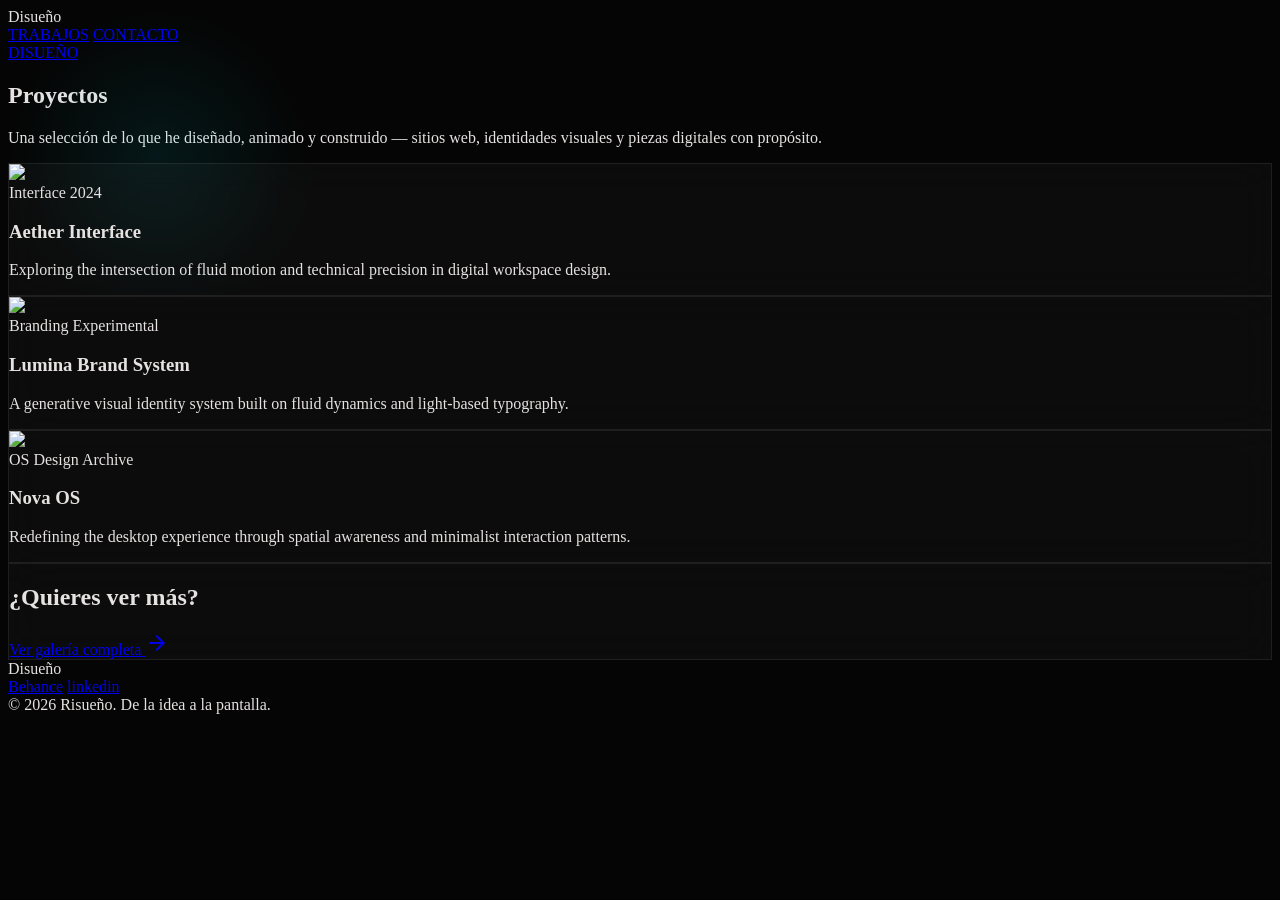
==== work.html @ fc24b244 "Update work.html" ====
<!DOCTYPE html>

<html class="dark" lang="es"><head>
<meta charset="utf-8"/>
<meta content="width=device-width, initial-scale=1.0" name="viewport"/>
<title>Proyectos | Disueño Portfolio</title>
<!-- Preconnect for performance -->
<link href="https://fonts.googleapis.com" rel="preconnect"/>
<link crossorigin="" href="https://fonts.gstatic.com" rel="preconnect"/>
<link href="https://fonts.googleapis.com/css2?family=Hanken+Grotesk:ital,wght@0,100..900;1,100..900&family=Geist:wght@100..900&family=Material+Symbols+Outlined:wght,FILL@100..700,0..1&display=swap" rel="stylesheet"/>
<link href="https://fonts.googleapis.com/css2?family=Material+Symbols+Outlined:wght,FILL@100..700,0..1&display=swap" rel="stylesheet"/>
<link href="https://fonts.googleapis.com/css2?family=Geist:wght@100..900&family=Hanken+Grotesk:wght@100..900&display=swap" rel="stylesheet"/>
<script src="https://cdn.tailwindcss.com?plugins=forms,container-queries"></script>
<script id="tailwind-config">
      tailwind.config = {
        darkMode: "class",
        theme: {
          extend: {
            "colors": {
                    "tertiary": "#fff6e4",
                    "outline": "#849495",
                    "surface-dim": "#131313",
                    "on-primary-fixed": "#002022",
                    "tertiary-container": "#fed83a",
                    "error-container": "#93000a",
                    "inverse-on-surface": "#313030",
                    "error": "#ffb4ab",
                    "on-background": "#e5e2e1",
                    "outline-variant": "#3a494b",
                    "on-surface": "#e5e2e1",
                    "surface-container-high": "#2a2a2a",
                    "inverse-primary": "#00696f",
                    "on-tertiary-container": "#725e00",
                    "tertiary-fixed-dim": "#e8c423",
                    "on-tertiary": "#3b2f00",
                    "on-secondary-fixed-variant": "#6900b3",
                    "on-primary": "#00363a",
                    "tertiary-fixed": "#ffe173",
                    "on-error-container": "#ffdad6",
                    "primary-container": "#00f2ff",
                    "surface-bright": "#3a3939",
                    "primary": "#e1fdff",
                    "secondary-fixed": "#f0dbff",
                    "surface-container-highest": "#353534",
                    "secondary-container": "#6f00be",
                    "surface-container": "#201f1f",
                    "on-secondary-fixed": "#2c0051",
                    "on-error": "#690005",
                    "inverse-surface": "#e5e2e1",
                    "on-tertiary-fixed-variant": "#554500",
                    "surface-variant": "#353534",
                    "on-secondary": "#490080",
                    "on-tertiary-fixed": "#221b00",
                    "primary-fixed-dim": "#00dbe7",
                    "on-surface-variant": "#b9cacb",
                    "surface-container-low": "#1c1b1b",
                    "background": "#131313",
                    "surface": "#131313",
                    "on-secondary-container": "#d6a9ff",
                    "primary-fixed": "#74f5ff",
                    "on-primary-fixed-variant": "#004f54",
                    "on-primary-container": "#006a71",
                    "secondary": "#ddb7ff",
                    "surface-container-lowest": "#0e0e0e",
                    "secondary-fixed-dim": "#ddb7ff",
                    "surface-tint": "#00dbe7"
            },
            "borderRadius": {
                    "DEFAULT": "0.25rem",
                    "lg": "0.5rem",
                    "xl": "0.75rem",
                    "full": "9999px"
            },
            "spacing": {
                    "margin-mobile": "24px",
                    "container-max": "1440px",
                    "gutter": "32px",
                    "unit": "8px",
                    "margin-desktop": "80px"
            },
            "fontFamily": {
                    "headline-lg-mobile": ["Hanken Grotesk"],
                    "body-md": ["Geist"],
                    "body-lg": ["Geist"],
                    "display-lg": ["Hanken Grotesk"],
                    "headline-lg": ["Hanken Grotesk"],
                    "label-sm": ["Geist"],
                    "headline-md": ["Hanken Grotesk"]
            },
            "fontSize": {
                    "headline-lg-mobile": ["32px", {"lineHeight": "1.2", "fontWeight": "600"}],
                    "body-md": ["16px", {"lineHeight": "1.6", "fontWeight": "400"}],
                    "body-lg": ["18px", {"lineHeight": "1.6", "fontWeight": "400"}],
                    "display-lg": ["80px", {"lineHeight": "1.1", "letterSpacing": "-0.04em", "fontWeight": "700"}],
                    "headline-lg": ["48px", {"lineHeight": "1.2", "letterSpacing": "-0.02em", "fontWeight": "600"}],
                    "label-sm": ["12px", {"lineHeight": "1", "letterSpacing": "0.1em", "fontWeight": "600"}],
                    "headline-md": ["32px", {"lineHeight": "1.3", "fontWeight": "500"}]
            }
          },
        },
      }
    </script>
<style>
        body {
            background-color: #050505;
            color: #e5e2e1;
            overflow-x: hidden;
        }
        .material-symbols-outlined {
            font-variation-settings: 'FILL' 0, 'wght' 400, 'GRAD' 0, 'opsz' 24;
        }
        .glass-card {
            background: rgba(255, 255, 255, 0.03);
            backdrop-filter: blur(20px);
            border: 1px solid rgba(255, 255, 255, 0.08);
            transition: all 0.4s cubic-bezier(0.23, 1, 0.32, 1);
        }
        .glass-card:hover {
            border-color: rgba(0, 242, 255, 0.4);
            transform: translateY(-8px);
            background: rgba(255, 255, 255, 0.05);
            box-shadow: 0 0 30px rgba(0, 242, 255, 0.1);
        }
        .perspective-container {
            perspective: 1000px;
        }
        .magnetic-glow {
            position: absolute;
            width: 300px;
            height: 300px;
            background: radial-gradient(circle, rgba(0, 242, 255, 0.08) 0%, transparent 70%);
            pointer-events: none;
            z-index: 0;
        }
    </style>
</head>
<body class="font-body-md text-body-md antialiased">
<!-- Magnetic Glow Background -->
<div class="magnetic-glow" id="glow-follow"></div>
<!-- Navigation Shell -->
<header class="fixed top-0 w-full z-50 bg-background/80 backdrop-blur-xl border-b border-outline-variant/10">
<nav class="flex justify-between items-center px-margin-desktop py-6 max-w-container-max mx-auto">
<div class="font-headline-md text-headline-md font-bold tracking-tighter text-on-surface">Disueño</div>
<div class="hidden md:flex gap-8 items-center">
<a class="font-body-md text-body-md text-primary border-b border-primary pb-1 hover:text-primary transition-colors duration-300" href="#">TRABAJOS</a>
<a class="font-body-md text-body-md text-on-surface-variant hover:text-primary transition-colors duration-300" href="https://wa.me/5549016588?text=Hola%20Iván%2C%20tengo%20un%20proyecto%20en%20mente">CONTACTO</a>
<!-- <a class="font-body-md text-body-md text-on-surface-variant hover:text-primary transition-colors duration-300" href="#">Labs</a> -->
<!-- <a class="font-body-md text-body-md text-on-surface-variant hover:text-primary transition-colors duration-300" href="#">Philosophy</a> -->
</div>
<a href="https://disueno.vercel.app/" class="bg-primary-container text-on-primary-container px-6 py-2 rounded-full font-label-sm text-label-sm uppercase tracking-widest hover:shadow-[0_0_20px_rgba(0,242,255,0.4)] transition-all duration-300">DISUEÑO</a>
</nav>
</header>
<main class="pt-40 pb-32">
<!-- Hero Section -->
<!-- ANTERIOR// <section class="max-w-container-max mx-auto px-margin-desktop mb-24 md:mb-32">-->
<section class="max-w-container-max mx-auto px-margin-mobile md:px-margin-desktop mb-24 md:mb-32">
<div class="max-w-3xl">
<h1 class="font-display-lg text-[40px] md:text-display-lg leading-tight mb-8" fetchpriority="high">
                    Proyectos
                </h1>
<p class="font-body-lg text-body-lg text-on-surface-variant max-w-xl opacity-80">
                    Una selección de lo que he diseñado, animado y construido — sitios web, identidades visuales y piezas digitales con propósito.
                </p>
</div>
</section>
<!-- Projects Grid -->
<!-- ANTERIOR// <section class="max-w-container-max mx-auto px-margin-desktop">-->
<section class="max-w-container-max mx-auto px-margin-mobile md:px-margin-desktop">
<div class="grid grid-cols-1 md:grid-cols-3 gap-gutter">
<!-- Project 1: Aether Interface -->
<div class="group perspective-container">
<div class="glass-card rounded-xl overflow-hidden flex flex-col h-full">
<div class="aspect-[4/5] overflow-hidden relative">
<img class="w-full h-full object-cover transition-transform duration-700 group-hover:scale-110" data-alt="A cinematic, high-detail UI concept for Aether Interface featuring translucent glass panels and microscopic data visualizations in neon cyan and deep space black. The scene is illuminated by soft, volumetric lighting with a cool atmospheric haze. The aesthetic is ultra-premium, technical, and minimalist, echoing a futuristic digital control center." decoding="async" loading="lazy" src="https://lh3.googleusercontent.com/aida-public/[base64]"/>
<div class="absolute inset-0 bg-gradient-to-t from-background/80 to-transparent opacity-60"></div>
</div>
<div class="p-8">
<div class="flex items-center gap-2 mb-4">
<span class="px-2 py-1 border border-primary-fixed-dim text-primary-fixed-dim font-label-sm text-label-sm rounded uppercase">Interface</span>
<span class="px-2 py-1 border border-outline-variant/30 text-on-surface-variant font-label-sm text-label-sm rounded uppercase">2024</span>
</div>
<h3 class="font-headline-md text-headline-md text-on-surface mb-3">Aether Interface</h3>
<p class="font-body-md text-body-md text-on-surface-variant/70">Exploring the intersection of fluid motion and technical precision in digital workspace design.</p>
</div>
</div>
</div>
<!-- Project 2: Lumina Brand System -->
<div class="group perspective-container">
<div class="glass-card rounded-xl overflow-hidden flex flex-col h-full md:mt-12">
<div class="aspect-[4/5] overflow-hidden relative">
<img class="w-full h-full object-cover transition-transform duration-700 group-hover:scale-110" data-alt="An abstract motion design background for Lumina Brand System showing flowing silk-like digital textures in iridescent silver and deep purple. The lighting is low-key with intense specular highlights creating a sense of three-dimensional depth and premium materiality. The visual style is cinematic, sophisticated, and artistic." decoding="async" loading="lazy" src="https://lh3.googleusercontent.com/aida-public/[base64]"/>
<div class="absolute inset-0 bg-gradient-to-t from-background/80 to-transparent opacity-60"></div>
</div>
<div class="p-8">
<div class="flex items-center gap-2 mb-4">
<span class="px-2 py-1 border border-primary-fixed-dim text-primary-fixed-dim font-label-sm text-label-sm rounded uppercase">Branding</span>
<span class="px-2 py-1 border border-outline-variant/30 text-on-surface-variant font-label-sm text-label-sm rounded uppercase">Experimental</span>
</div>
<h3 class="font-headline-md text-headline-md text-on-surface mb-3">Lumina Brand System</h3>
<p class="font-body-md text-body-md text-on-surface-variant/70">A generative visual identity system built on fluid dynamics and light-based typography.</p>
</div>
</div>
</div>
<!-- Project 3: Nova OS -->
<div class="group perspective-container">
<div class="glass-card rounded-xl overflow-hidden flex flex-col h-full">
<div class="aspect-[4/5] overflow-hidden relative">
<img class="w-full h-full object-cover transition-transform duration-700 group-hover:scale-110" data-alt="A minimalist operating system dashboard concept for Nova OS with floating widgets and micro-interactions. The color palette consists of deep slate, charcoal, and vibrant electric cyan accents. The composition is clean with generous negative space and sharp typography, set in a dark studio environment with subtle lens flare effects." decoding="async" loading="lazy" src="https://lh3.googleusercontent.com/aida-public/[base64]"/>
<div class="absolute inset-0 bg-gradient-to-t from-background/80 to-transparent opacity-60"></div>
</div>
<div class="p-8">
<div class="flex items-center gap-2 mb-4">
<span class="px-2 py-1 border border-primary-fixed-dim text-primary-fixed-dim font-label-sm text-label-sm rounded uppercase">OS Design</span>
<span class="px-2 py-1 border border-outline-variant/30 text-on-surface-variant font-label-sm text-label-sm rounded uppercase">Archive</span>
</div>
<h3 class="font-headline-md text-headline-md text-on-surface mb-3">Nova OS</h3>
<p class="font-body-md text-body-md text-on-surface-variant/70">Redefining the desktop experience through spatial awareness and minimalist interaction patterns.</p>
</div>
</div>
</div>
</div>
</section>
<!-- Call to Action -->
<section class="mt-32 max-w-container-max mx-auto px-margin-desktop text-center">
<div class="py-24 glass-card rounded-3xl relative overflow-hidden">
<!-- Background Decoration -->
<div class="absolute top-0 right-0 w-64 h-64 bg-primary/5 blur-[100px] rounded-full"></div>
<div class="absolute bottom-0 left-0 w-64 h-64 bg-secondary/5 blur-[100px] rounded-full"></div>
<h2 class="font-headline-lg text-headline-lg-mobile md:text-headline-lg text-on-surface mb-8">¿Quieres ver más?</h2>
<div class="flex justify-center">
<a class="group relative px-10 py-5 bg-primary-container text-on-primary-container rounded-full font-label-sm text-label-sm uppercase tracking-[0.2em] overflow-hidden transition-all duration-500 hover:shadow-[0_0_40px_rgba(0,242,255,0.3)] flex items-center gap-3" href="https://www.behance.net/Fabo_Ivan" target="_blank">
<span class="relative z-10">Ver galería completa</span>
<span class="material-symbols-outlined relative z-10 text-xl group-hover:translate-x-1 transition-transform">arrow_forward</span>
</a>
</div>
</div>
</section>
</main>
<!-- Footer Shell -->
<footer class="w-full py-12 border-t border-outline-variant/10 bg-background">
<div class="flex flex-col md:flex-row justify-between items-center px-margin-desktop max-w-container-max mx-auto gap-gutter">
<div class="font-headline-md text-headline-md text-on-surface font-bold tracking-tighter">Disueño</div>
<div class="flex gap-8 items-center font-label-sm text-label-sm text-on-surface-variant">
<a class="hover:text-primary transition-opacity opacity-80 hover:opacity-100" href="https://www.behance.net/Fabo_Ivan">Behance</a>
<a class="hover:text-primary transition-opacity opacity-80 hover:opacity-100" href="https://www.linkedin.com/in/fabian-ivan-risueno/">linkedin</a>
<!-- <a class="hover:text-primary transition-opacity opacity-80 hover:opacity-100" href="#">Dribbble</a> -->
</div>
<div class="font-label-sm text-label-sm text-on-surface-variant opacity-60">© 2026 Risueño. De la idea a la pantalla.</div>
</div>
</footer>
<script>
        // Micro-interaction: Mouse Follower Glow
        const glow = document.getElementById('glow-follow');
        window.addEventListener('mousemove', (e) => {
            const x = e.clientX - 150;
            const y = e.clientY - 150;
            glow.style.transform = `translate(${x}px, ${y}px)`;
        });

        // Simple Intersection Observer for Fade-in effects
        const observerOptions = {
            threshold: 0.1
        };

        const observer = new IntersectionObserver((entries) => {
            entries.forEach(entry => {
                if (entry.isIntersecting) {
                    entry.target.classList.add('opacity-100', 'translate-y-0');
                    entry.target.classList.remove('opacity-0', 'translate-y-10');
                }
            });
        }, observerOptions);

        document.querySelectorAll('.glass-card').forEach(el => {
            el.classList.add('opacity-0', 'translate-y-10', 'transition-all', 'duration-1000');
            observer.observe(el);
        });
    </script>
</body></html>
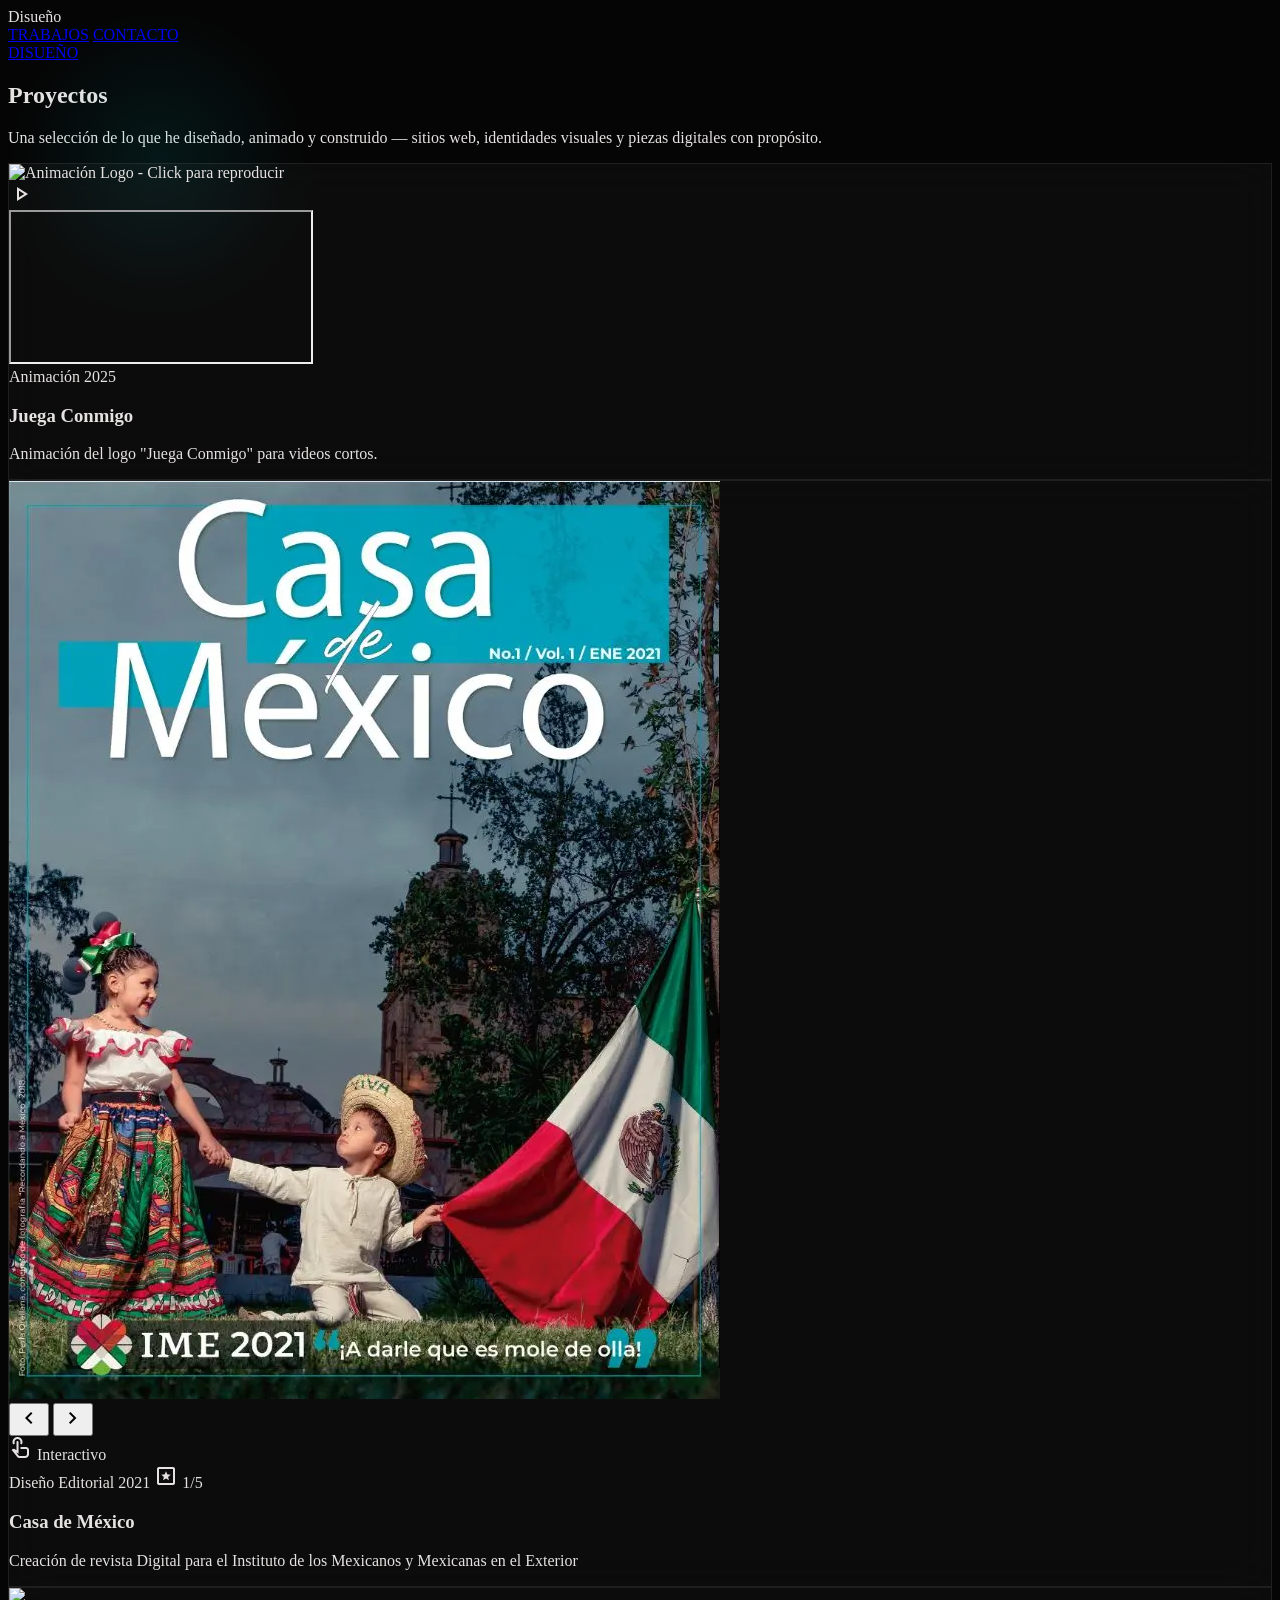
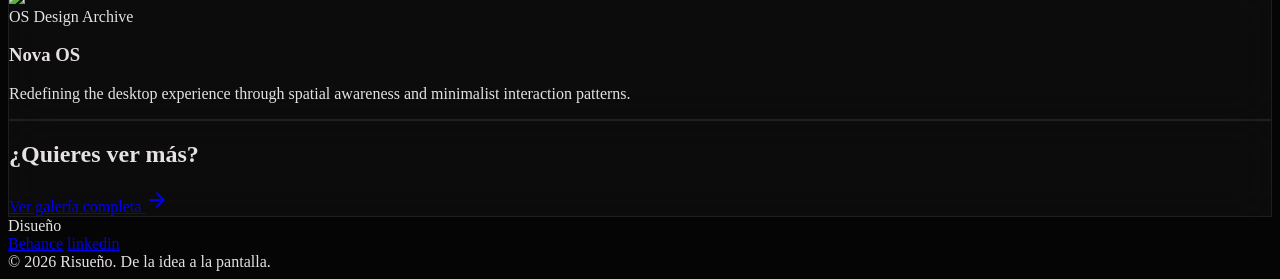
==== commit 5f63f015: "Update work.html" ====
--- a/work.html
+++ b/work.html
@@ -167,40 +167,109 @@
 <!-- ANTERIOR// <section class="max-w-container-max mx-auto px-margin-desktop">-->
 <section class="max-w-container-max mx-auto px-margin-mobile md:px-margin-desktop">
 <div class="grid grid-cols-1 md:grid-cols-3 gap-gutter">
-<!-- Project 1: Aether Interface -->
+
+
+<!-- Project 1: Animación de Logo - VERSIÓN CON VIDEO -->
 <div class="group perspective-container">
-<div class="glass-card rounded-xl overflow-hidden flex flex-col h-full">
-<div class="aspect-[4/5] overflow-hidden relative">
-<img class="w-full h-full object-cover transition-transform duration-700 group-hover:scale-110" data-alt="A cinematic, high-detail UI concept for Aether Interface featuring translucent glass panels and microscopic data visualizations in neon cyan and deep space black. The scene is illuminated by soft, volumetric lighting with a cool atmospheric haze. The aesthetic is ultra-premium, technical, and minimalist, echoing a futuristic digital control center." decoding="async" loading="lazy" src="https://lh3.googleusercontent.com/aida-public/[base64]"/>
-<div class="absolute inset-0 bg-gradient-to-t from-background/80 to-transparent opacity-60"></div>
-</div>
-<div class="p-8">
-<div class="flex items-center gap-2 mb-4">
-<span class="px-2 py-1 border border-primary-fixed-dim text-primary-fixed-dim font-label-sm text-label-sm rounded uppercase">Interface</span>
-<span class="px-2 py-1 border border-outline-variant/30 text-on-surface-variant font-label-sm text-label-sm rounded uppercase">2024</span>
-</div>
-<h3 class="font-headline-md text-headline-md text-on-surface mb-3">Aether Interface</h3>
-<p class="font-body-md text-body-md text-on-surface-variant/70">Exploring the intersection of fluid motion and technical precision in digital workspace design.</p>
-</div>
-</div>
-</div>
-<!-- Project 2: Lumina Brand System -->
+    <div class="glass-card rounded-xl overflow-hidden flex flex-col h-full">
+        <!-- Contenedor del video con click-to-play -->
+        <div class="aspect-[4/5] overflow-hidden relative cursor-pointer" 
+             onclick="playVideo(this)">
+            <!-- Thumbnail (imagen de preview) -->
+            <img class="w-full h-full object-cover transition-transform duration-700 group-hover:scale-110" 
+                 src="https://img.youtube.com/vi/lf7RMGRyz0o/maxresdefault.jpg" 
+                 alt="Animación Logo - Click para reproducir"
+                 id="thumbnail-aether">
+            
+            <!-- Botón de play overlay -->
+            <div class="absolute inset-0 flex items-center justify-center bg-black/40 hover:bg-black/20 transition-all duration-300">
+                <div class="w-20 h-20 rounded-full bg-primary-container/90 flex items-center justify-center backdrop-blur-sm hover:scale-110 transition-transform">
+                    <span class="material-symbols-outlined text-4xl text-on-primary-container">play_arrow</span>
+                </div>
+            </div>
+            
+            <!-- Video oculto (se muestra al hacer clic) -->
+            <iframe id="video-aether" 
+                    class="absolute inset-0 w-full h-full hidden"
+                    src="https://www.youtube.com/embed/lf7RMGRyz0o?autoplay=1&rel=0&controls=1&modestbranding=1"
+                    allow="autoplay; encrypted-media; fullscreen"
+                    allowfullscreen>
+            </iframe>
+            
+            <div class="absolute inset-0 bg-gradient-to-t from-background/80 to-transparent opacity-60 pointer-events-none"></div>
+        </div>
+        
+        <!-- El resto del contenido igual -->
+        <div class="p-8">
+            <div class="flex items-center gap-2 mb-4">
+                <span class="px-2 py-1 border border-primary-fixed-dim text-primary-fixed-dim font-label-sm text-label-sm rounded uppercase">Animación</span>
+                <span class="px-2 py-1 border border-outline-variant/30 text-on-surface-variant font-label-sm text-label-sm rounded uppercase">2025</span>
+            </div>
+            <h3 class="font-headline-md text-headline-md text-on-surface mb-3">Juega Conmigo</h3>
+            <p class="font-body-md text-body-md text-on-surface-variant/70">Animación del logo "Juega Conmigo" para videos cortos.</p>
+        </div>
+    </div>
+</div>
+
+
+
+<!-- Project 2: Revista Digital - Visor Interactivo -->
 <div class="group perspective-container">
-<div class="glass-card rounded-xl overflow-hidden flex flex-col h-full md:mt-12">
-<div class="aspect-[4/5] overflow-hidden relative">
-<img class="w-full h-full object-cover transition-transform duration-700 group-hover:scale-110" data-alt="An abstract motion design background for Lumina Brand System showing flowing silk-like digital textures in iridescent silver and deep purple. The lighting is low-key with intense specular highlights creating a sense of three-dimensional depth and premium materiality. The visual style is cinematic, sophisticated, and artistic." decoding="async" loading="lazy" src="https://lh3.googleusercontent.com/aida-public/[base64]"/>
-<div class="absolute inset-0 bg-gradient-to-t from-background/80 to-transparent opacity-60"></div>
-</div>
-<div class="p-8">
-<div class="flex items-center gap-2 mb-4">
-<span class="px-2 py-1 border border-primary-fixed-dim text-primary-fixed-dim font-label-sm text-label-sm rounded uppercase">Branding</span>
-<span class="px-2 py-1 border border-outline-variant/30 text-on-surface-variant font-label-sm text-label-sm rounded uppercase">Experimental</span>
-</div>
-<h3 class="font-headline-md text-headline-md text-on-surface mb-3">Lumina Brand System</h3>
-<p class="font-body-md text-body-md text-on-surface-variant/70">A generative visual identity system built on fluid dynamics and light-based typography.</p>
-</div>
-</div>
-</div>
+    <div class="glass-card rounded-xl overflow-hidden flex flex-col h-full md:mt-12">
+        <!-- Contenedor del visor -->
+        <div class="aspect-[4/5] overflow-hidden relative bg-black/20">
+            <!-- Imagen actual -->
+            <img class="w-full h-full object-cover transition-all duration-700" 
+                 id="revista-img"
+                 src="img/Casa_de_Mexico.webp" 
+                 alt="Casa de México - Revista Digital"/>
+            
+            <!-- Overlay de navegación (aparece al hover/tap) -->
+            <div class="absolute inset-0 flex items-center justify-between p-4 opacity-0 group-hover:opacity-100 transition-opacity duration-300">
+                <!-- Botón Anterior -->
+                <button onclick="cambiarPagina(-1)" 
+                        class="w-12 h-12 rounded-full bg-background/80 backdrop-blur-sm flex items-center justify-center hover:bg-primary-container/30 transition-all border border-outline-variant/30 hover:scale-110">
+                    <span class="material-symbols-outlined text-on-surface">chevron_left</span>
+                </button>
+                
+                <!-- Botón Siguiente -->
+                <button onclick="cambiarPagina(1)" 
+                        class="w-12 h-12 rounded-full bg-background/80 backdrop-blur-sm flex items-center justify-center hover:bg-primary-container/30 transition-all border border-outline-variant/30 hover:scale-110">
+                    <span class="material-symbols-outlined text-on-surface">chevron_right</span>
+                </button>
+            </div>
+            
+            <!-- Indicador de página -->
+            <div class="absolute bottom-4 left-1/2 -translate-x-1/2 flex gap-2" id="indicadores">
+                <span class="w-2 h-2 rounded-full bg-primary-container/50 transition-all" data-index="0"></span>
+                <!-- Se añadirán dinámicamente según las imágenes -->
+            </div>
+            
+            <!-- Badge interactivo -->
+            <div class="absolute top-4 right-4 px-3 py-1.5 bg-background/80 backdrop-blur-sm rounded-full border border-outline-variant/30 text-xs text-on-surface-variant flex items-center gap-2">
+                <span class="material-symbols-outlined text-sm">touch_app</span>
+                <span>Interactivo</span>
+            </div>
+            
+            <div class="absolute inset-0 bg-gradient-to-t from-background/80 to-transparent opacity-60 pointer-events-none"></div>
+        </div>
+        
+        <div class="p-8">
+            <div class="flex items-center gap-2 mb-4">
+                <span class="px-2 py-1 border border-primary-fixed-dim text-primary-fixed-dim font-label-sm text-label-sm rounded uppercase">Diseño Editorial</span>
+                <span class="px-2 py-1 border border-outline-variant/30 text-on-surface-variant font-label-sm text-label-sm rounded uppercase">2021</span>
+                <span class="px-2 py-1 border border-primary-fixed-dim/30 text-primary-fixed-dim/70 font-label-sm text-label-sm rounded uppercase flex items-center gap-1">
+                    <span class="material-symbols-outlined text-sm">pages</span>
+                    <span id="contador-paginas">1/5</span>
+                </span>
+            </div>
+            <h3 class="font-headline-md text-headline-md text-on-surface mb-3">Casa de México</h3>
+            <p class="font-body-md text-body-md text-on-surface-variant/70">Creación de revista Digital para el Instituto de los Mexicanos y Mexicanas en el Exterior</p>
+        </div>
+    </div>
+</div>
+
+
 <!-- Project 3: Nova OS -->
 <div class="group perspective-container">
 <div class="glass-card rounded-xl overflow-hidden flex flex-col h-full">
@@ -221,19 +290,20 @@
 </div>
 </section>
 <!-- Call to Action -->
-<section class="mt-32 max-w-container-max mx-auto px-margin-desktop text-center">
-<div class="py-24 glass-card rounded-3xl relative overflow-hidden">
-<!-- Background Decoration -->
-<div class="absolute top-0 right-0 w-64 h-64 bg-primary/5 blur-[100px] rounded-full"></div>
-<div class="absolute bottom-0 left-0 w-64 h-64 bg-secondary/5 blur-[100px] rounded-full"></div>
-<h2 class="font-headline-lg text-headline-lg-mobile md:text-headline-lg text-on-surface mb-8">¿Quieres ver más?</h2>
-<div class="flex justify-center">
-<a class="group relative px-10 py-5 bg-primary-container text-on-primary-container rounded-full font-label-sm text-label-sm uppercase tracking-[0.2em] overflow-hidden transition-all duration-500 hover:shadow-[0_0_40px_rgba(0,242,255,0.3)] flex items-center gap-3" href="https://www.behance.net/Fabo_Ivan" target="_blank">
-<span class="relative z-10">Ver galería completa</span>
-<span class="material-symbols-outlined relative z-10 text-xl group-hover:translate-x-1 transition-transform">arrow_forward</span>
-</a>
-</div>
-</div>
+<!-- <section class="mt-32 max-w-container-max mx-auto px-margin-desktop text-center"> -->
+<section class="mt-32 max-w-container-max mx-auto px-margin-mobile md:px-margin-desktop text-center">
+    <div class="py-24 glass-card rounded-3xl relative overflow-hidden">
+        <!-- Background Decoration -->
+        <div class="absolute top-0 right-0 w-64 h-64 bg-primary/5 blur-[100px] rounded-full"></div>
+        <div class="absolute bottom-0 left-0 w-64 h-64 bg-secondary/5 blur-[100px] rounded-full"></div>
+        <h2 class="font-headline-lg text-headline-lg-mobile md:text-headline-lg text-on-surface mb-8">¿Quieres ver más?</h2>
+        <div class="flex justify-center">
+            <a class="group relative px-10 py-5 bg-primary-container text-on-primary-container rounded-full font-label-sm text-label-sm uppercase tracking-[0.2em] overflow-hidden transition-all duration-500 hover:shadow-[0_0_40px_rgba(0,242,255,0.3)] flex items-center gap-3" href="https://www.behance.net/Fabo_Ivan" target="_blank">
+            <span class="relative z-10">Ver galería completa</span>
+            <span class="material-symbols-outlined relative z-10 text-xl group-hover:translate-x-1 transition-transform">arrow_forward</span>
+            </a>
+        </div>
+    </div>
 </section>
 </main>
 <!-- Footer Shell -->
@@ -275,5 +345,87 @@
             el.classList.add('opacity-0', 'translate-y-10', 'transition-all', 'duration-1000');
             observer.observe(el);
         });
+
+
+        // Función para reproducir video al hacer clic
+function playVideo(container) {
+    const thumbnail = container.querySelector('img');
+    const video = container.querySelector('iframe');
+    const overlay = container.querySelector('.absolute.inset-0.flex');
+    
+    // Ocultar thumbnail y overlay
+    if (thumbnail) thumbnail.style.display = 'none';
+    if (overlay) overlay.style.display = 'none';
+    
+    // Mostrar y reproducir video
+    if (video) {
+        video.classList.remove('hidden');
+        // Forzar recarga para garantizar autoplay
+        const src = video.src;
+        video.src = src;
+    }
+}
+
+
+// Configuración del visor de revista
+const paginasRevista = [
+    'img/Casa_de_Mexico.webp',      // Página 1
+    'img/pagina2.webp',              // Página 2 - reemplaza con tu imagen
+    'img/pagina3.webp',              // Página 3 - reemplaza con tu imagen
+    'img/pagina4.webp',              // Página 4 - reemplaza con tu imagen
+    'img/pagina5.webp'               // Página 5 - reemplaza con tu imagen
+];
+
+let paginaActual = 0;
+
+function cambiarPagina(direccion) {
+    const nuevoIndex = paginaActual + direccion;
+    
+    // Validar límites
+    if (nuevoIndex < 0 || nuevoIndex >= paginasRevista.length) return;
+    
+    paginaActual = nuevoIndex;
+    
+    // Cambiar imagen con animación
+    const img = document.getElementById('revista-img');
+    img.style.opacity = '0.5';
+    
+    setTimeout(() => {
+        img.src = paginasRevista[paginaActual];
+        img.style.opacity = '1';
+    }, 200);
+    
+    // Actualizar indicadores
+    document.querySelectorAll('.absolute.bottom-4 .w-2.h-2').forEach((dot, index) => {
+        if (index === paginaActual) {
+            dot.classList.add('bg-primary-container');
+            dot.classList.remove('bg-primary-container/50');
+        } else {
+            dot.classList.remove('bg-primary-container');
+            dot.classList.add('bg-primary-container/50');
+        }
+    });
+    
+    // Actualizar contador
+    document.getElementById('contador-paginas').textContent = `${paginaActual + 1}/${paginasRevista.length}`;
+}
+
+// Inicializar indicadores
+document.addEventListener('DOMContentLoaded', function() {
+    const indicadores = document.getElementById('indicadores');
+    paginasRevista.forEach((_, index) => {
+        const dot = document.createElement('span');
+        dot.className = `w-2 h-2 rounded-full transition-all ${index === 0 ? 'bg-primary-container' : 'bg-primary-container/50'}`;
+        dot.dataset.index = index;
+        indicadores.appendChild(dot);
+    });
+    
+    // También puedes navegar con teclado
+    document.addEventListener('keydown', function(e) {
+        if (e.key === 'ArrowLeft') cambiarPagina(-1);
+        if (e.key === 'ArrowRight') cambiarPagina(1);
+    });
+});
+
     </script>
 </body></html>
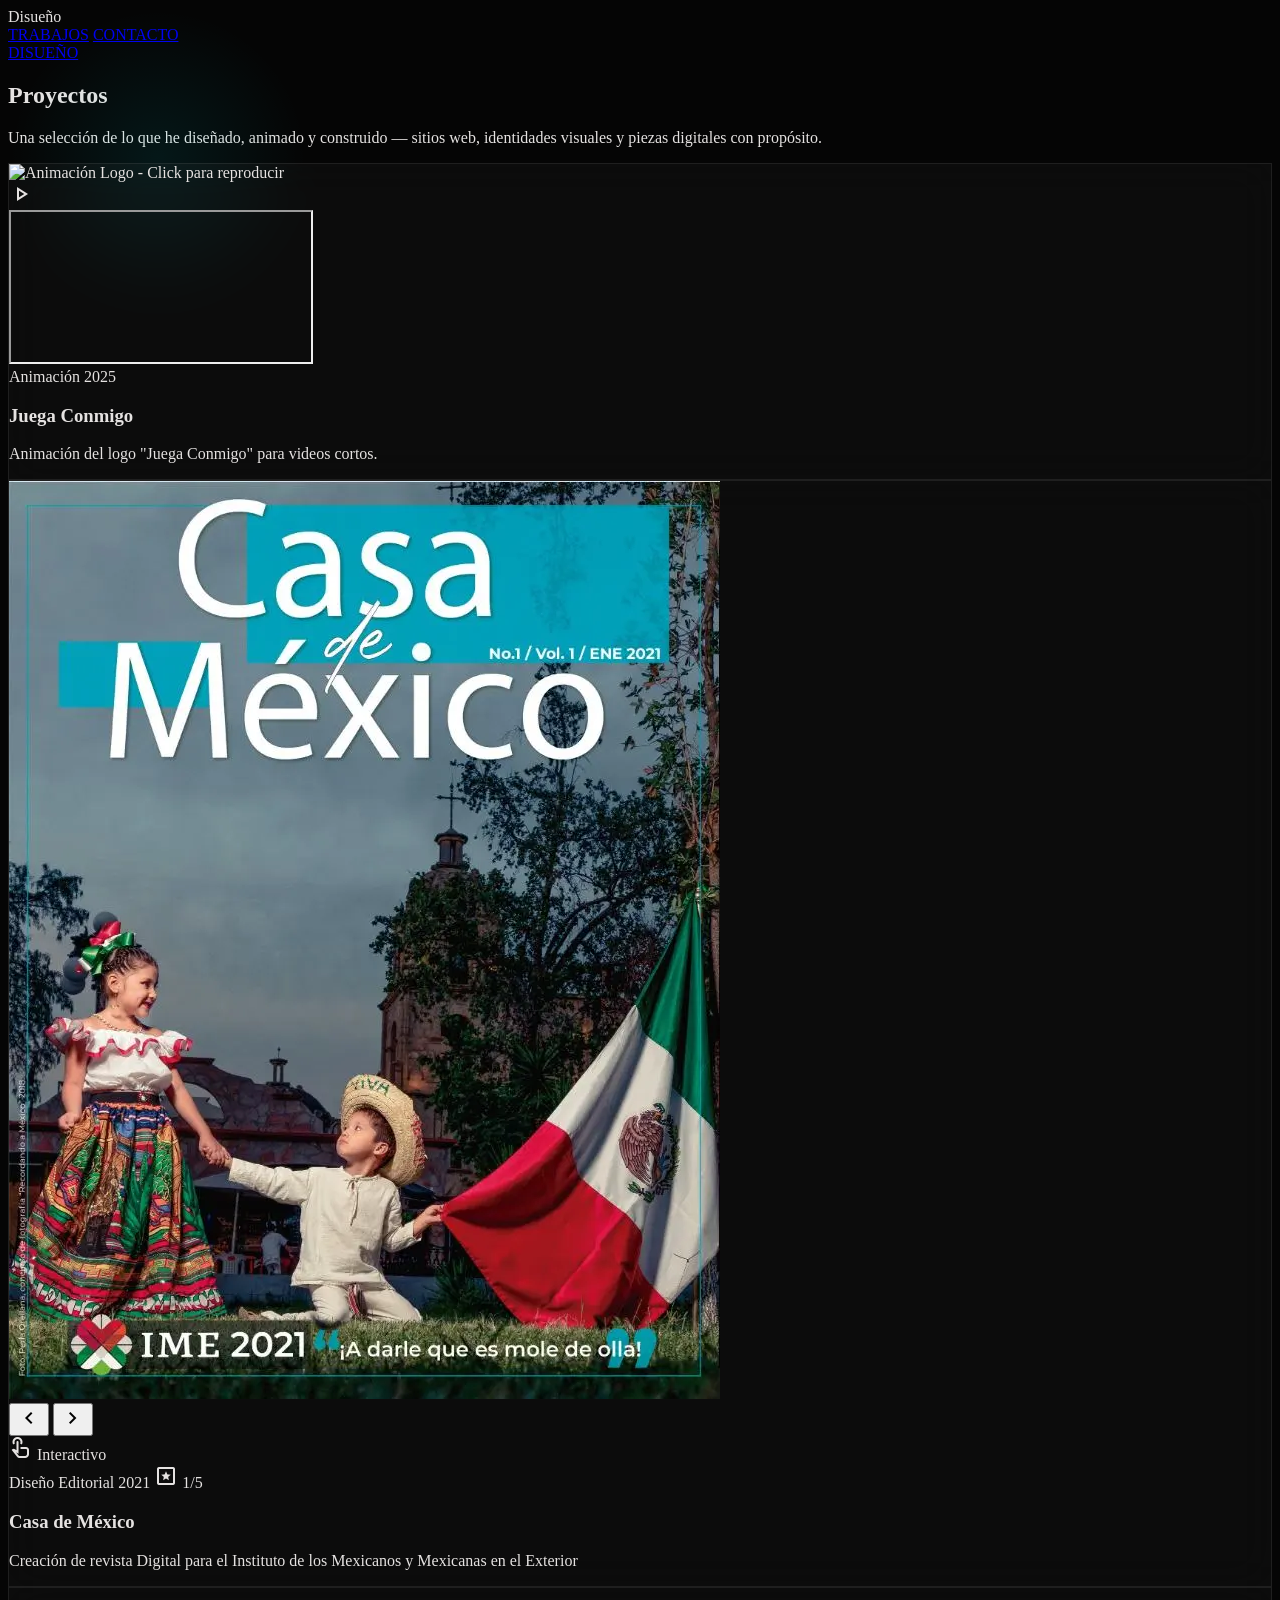
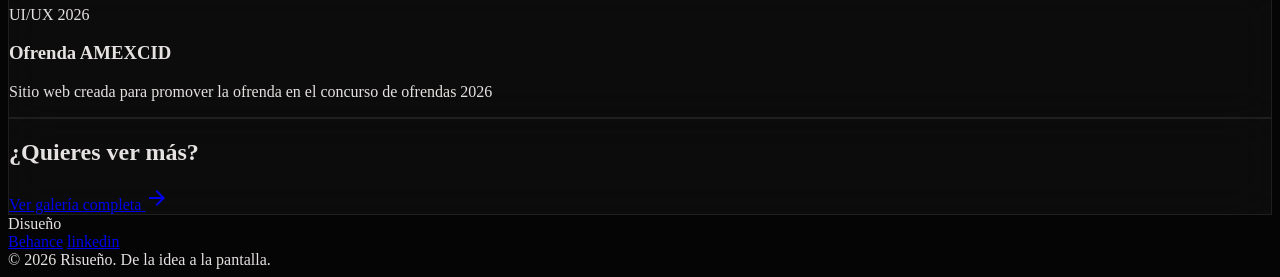
==== commit 2f46670f: "Update work.html" ====
--- a/work.html
+++ b/work.html
@@ -270,20 +270,20 @@
 </div>
 
 
-<!-- Project 3: Nova OS -->
+<!-- Project 3: Ofrenda 2026 -->
 <div class="group perspective-container">
 <div class="glass-card rounded-xl overflow-hidden flex flex-col h-full">
 <div class="aspect-[4/5] overflow-hidden relative">
-<img class="w-full h-full object-cover transition-transform duration-700 group-hover:scale-110" data-alt="A minimalist operating system dashboard concept for Nova OS with floating widgets and micro-interactions. The color palette consists of deep slate, charcoal, and vibrant electric cyan accents. The composition is clean with generous negative space and sharp typography, set in a dark studio environment with subtle lens flare effects." decoding="async" loading="lazy" src="https://lh3.googleusercontent.com/aida-public/[base64]"/>
+<img class="w-full h-full object-cover transition-transform duration-700 group-hover:scale-110" data-alt="Ofrenda" decoding="async" loading="lazy" src=""/>
 <div class="absolute inset-0 bg-gradient-to-t from-background/80 to-transparent opacity-60"></div>
 </div>
 <div class="p-8">
 <div class="flex items-center gap-2 mb-4">
-<span class="px-2 py-1 border border-primary-fixed-dim text-primary-fixed-dim font-label-sm text-label-sm rounded uppercase">OS Design</span>
-<span class="px-2 py-1 border border-outline-variant/30 text-on-surface-variant font-label-sm text-label-sm rounded uppercase">Archive</span>
-</div>
-<h3 class="font-headline-md text-headline-md text-on-surface mb-3">Nova OS</h3>
-<p class="font-body-md text-body-md text-on-surface-variant/70">Redefining the desktop experience through spatial awareness and minimalist interaction patterns.</p>
+<span class="px-2 py-1 border border-primary-fixed-dim text-primary-fixed-dim font-label-sm text-label-sm rounded uppercase">UI/UX</span>
+<span class="px-2 py-1 border border-outline-variant/30 text-on-surface-variant font-label-sm text-label-sm rounded uppercase">2026</span>
+</div>
+<h3 class="font-headline-md text-headline-md text-on-surface mb-3">Ofrenda AMEXCID</h3>
+<p class="font-body-md text-body-md text-on-surface-variant/70">Sitio web creada para promover la ofrenda en el concurso de ofrendas 2026</p>
 </div>
 </div>
 </div>
@@ -370,10 +370,10 @@
 // Configuración del visor de revista
 const paginasRevista = [
     'img/Casa_de_Mexico.webp',      // Página 1
-    'img/pagina2.webp',              // Página 2 - reemplaza con tu imagen
-    'img/pagina3.webp',              // Página 3 - reemplaza con tu imagen
-    'img/pagina4.webp',              // Página 4 - reemplaza con tu imagen
-    'img/pagina5.webp'               // Página 5 - reemplaza con tu imagen
+    'img/Casa_de_Mexico_2.webp',              // Página 2 - reemplaza con tu imagen
+    'img/Casa_de_Mexico_3.webp',              // Página 3 - reemplaza con tu imagen
+    'img/Casa_de_Mexico_4.webp',              // Página 4 - reemplaza con tu imagen
+    'img/Casa_de_Mexico_5.webp'               // Página 5 - reemplaza con tu imagen
 ];
 
 let paginaActual = 0;
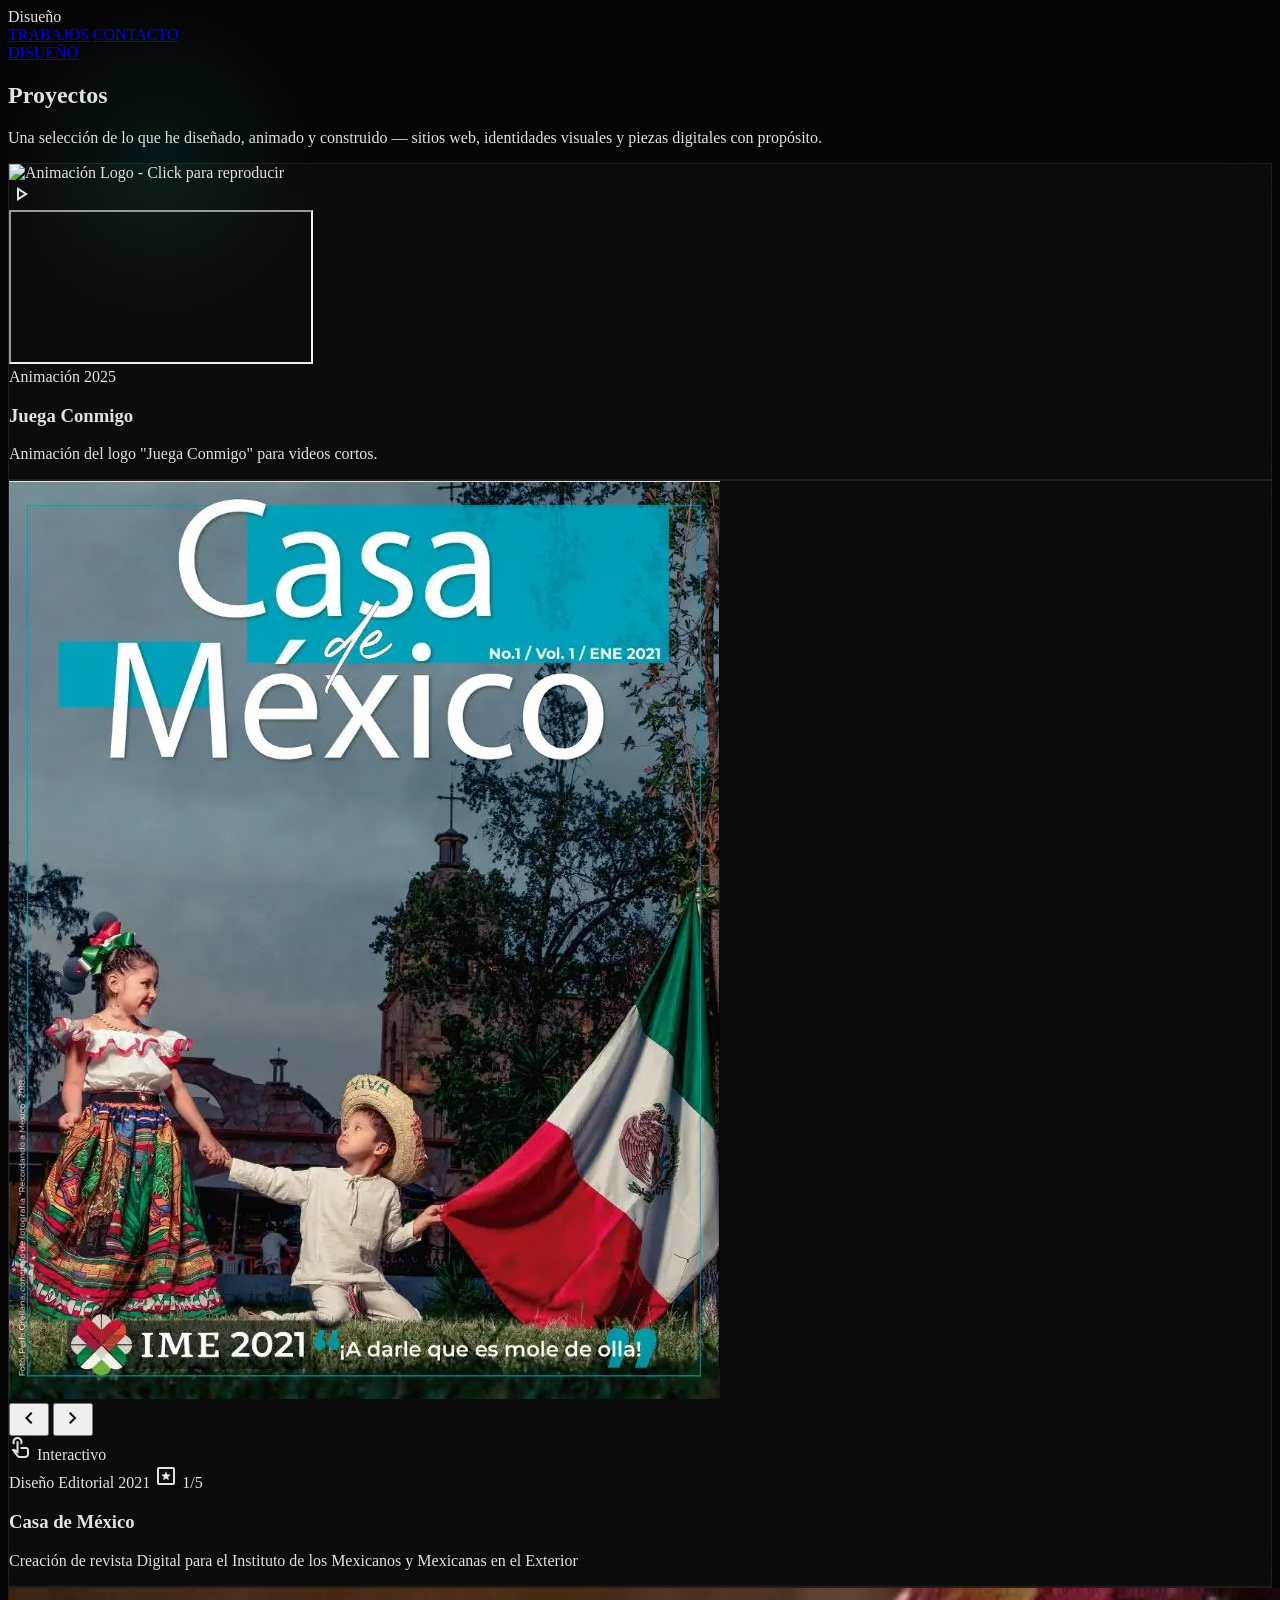
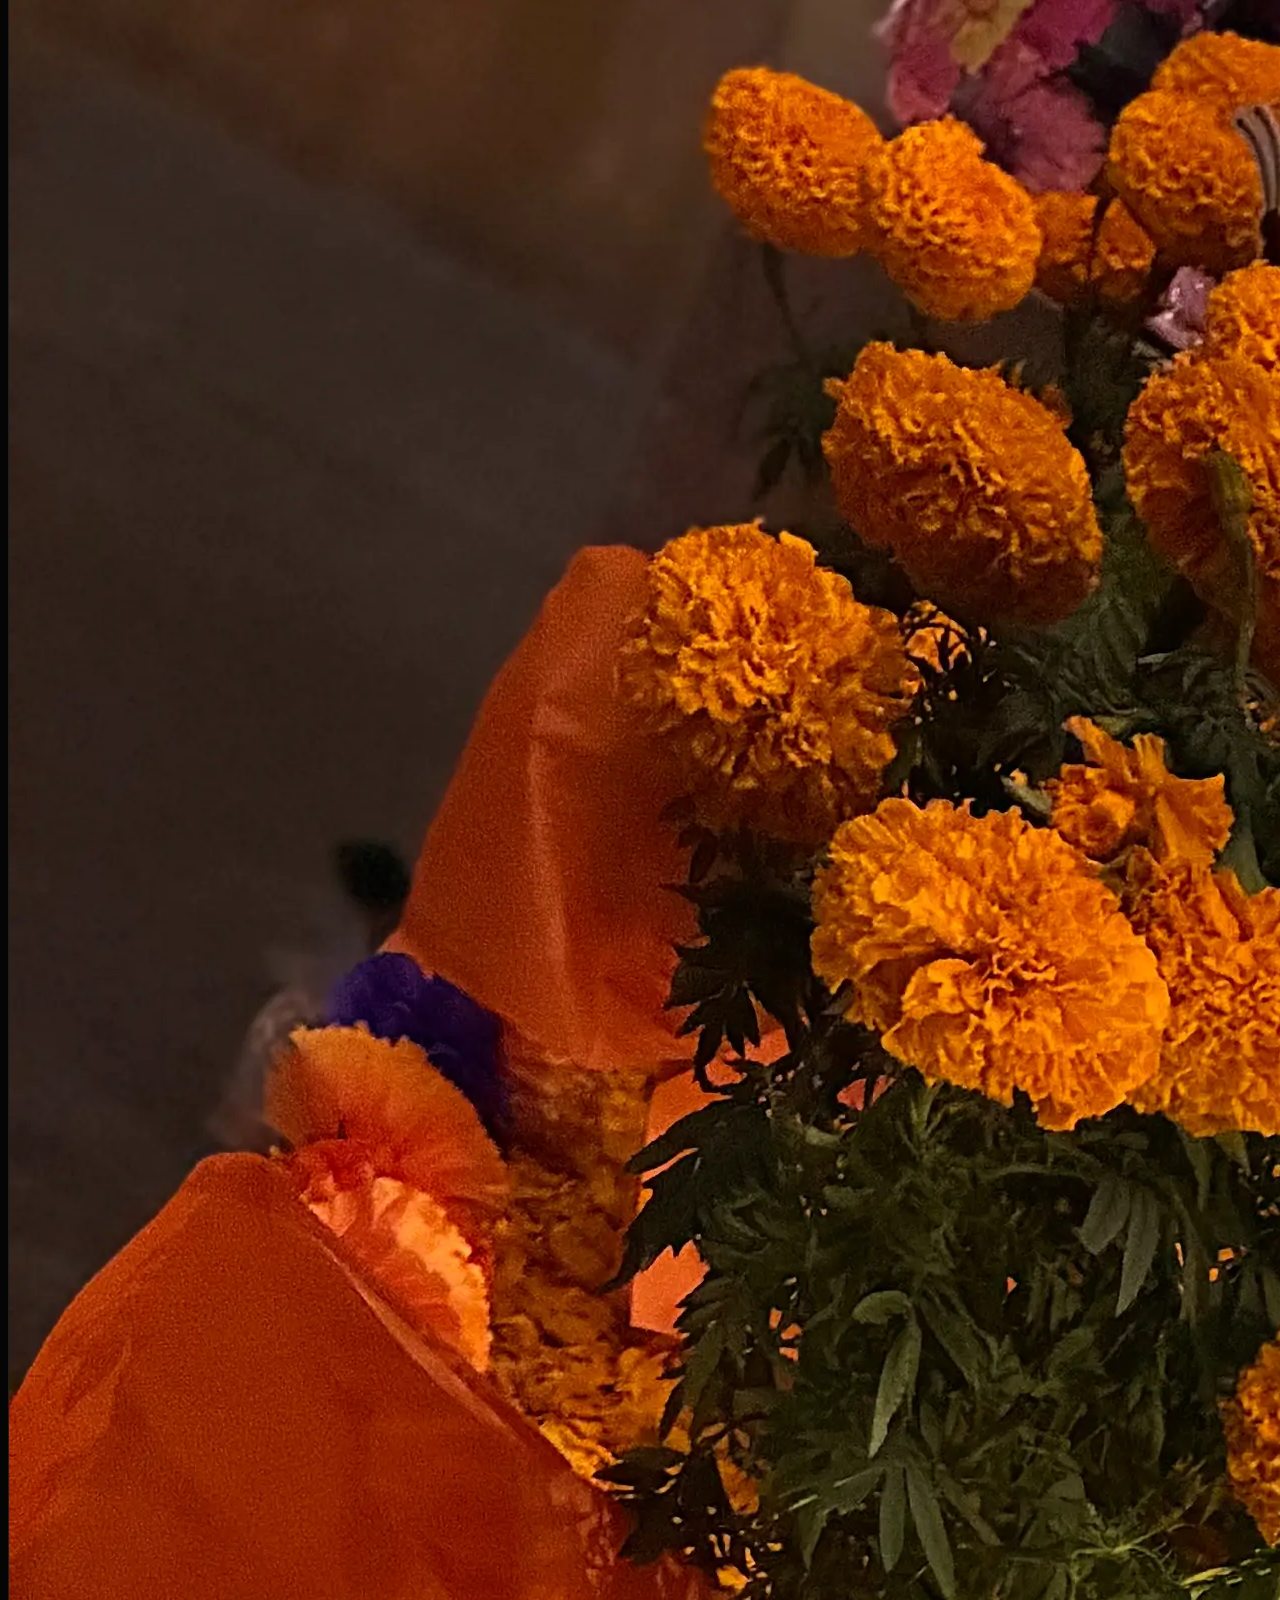
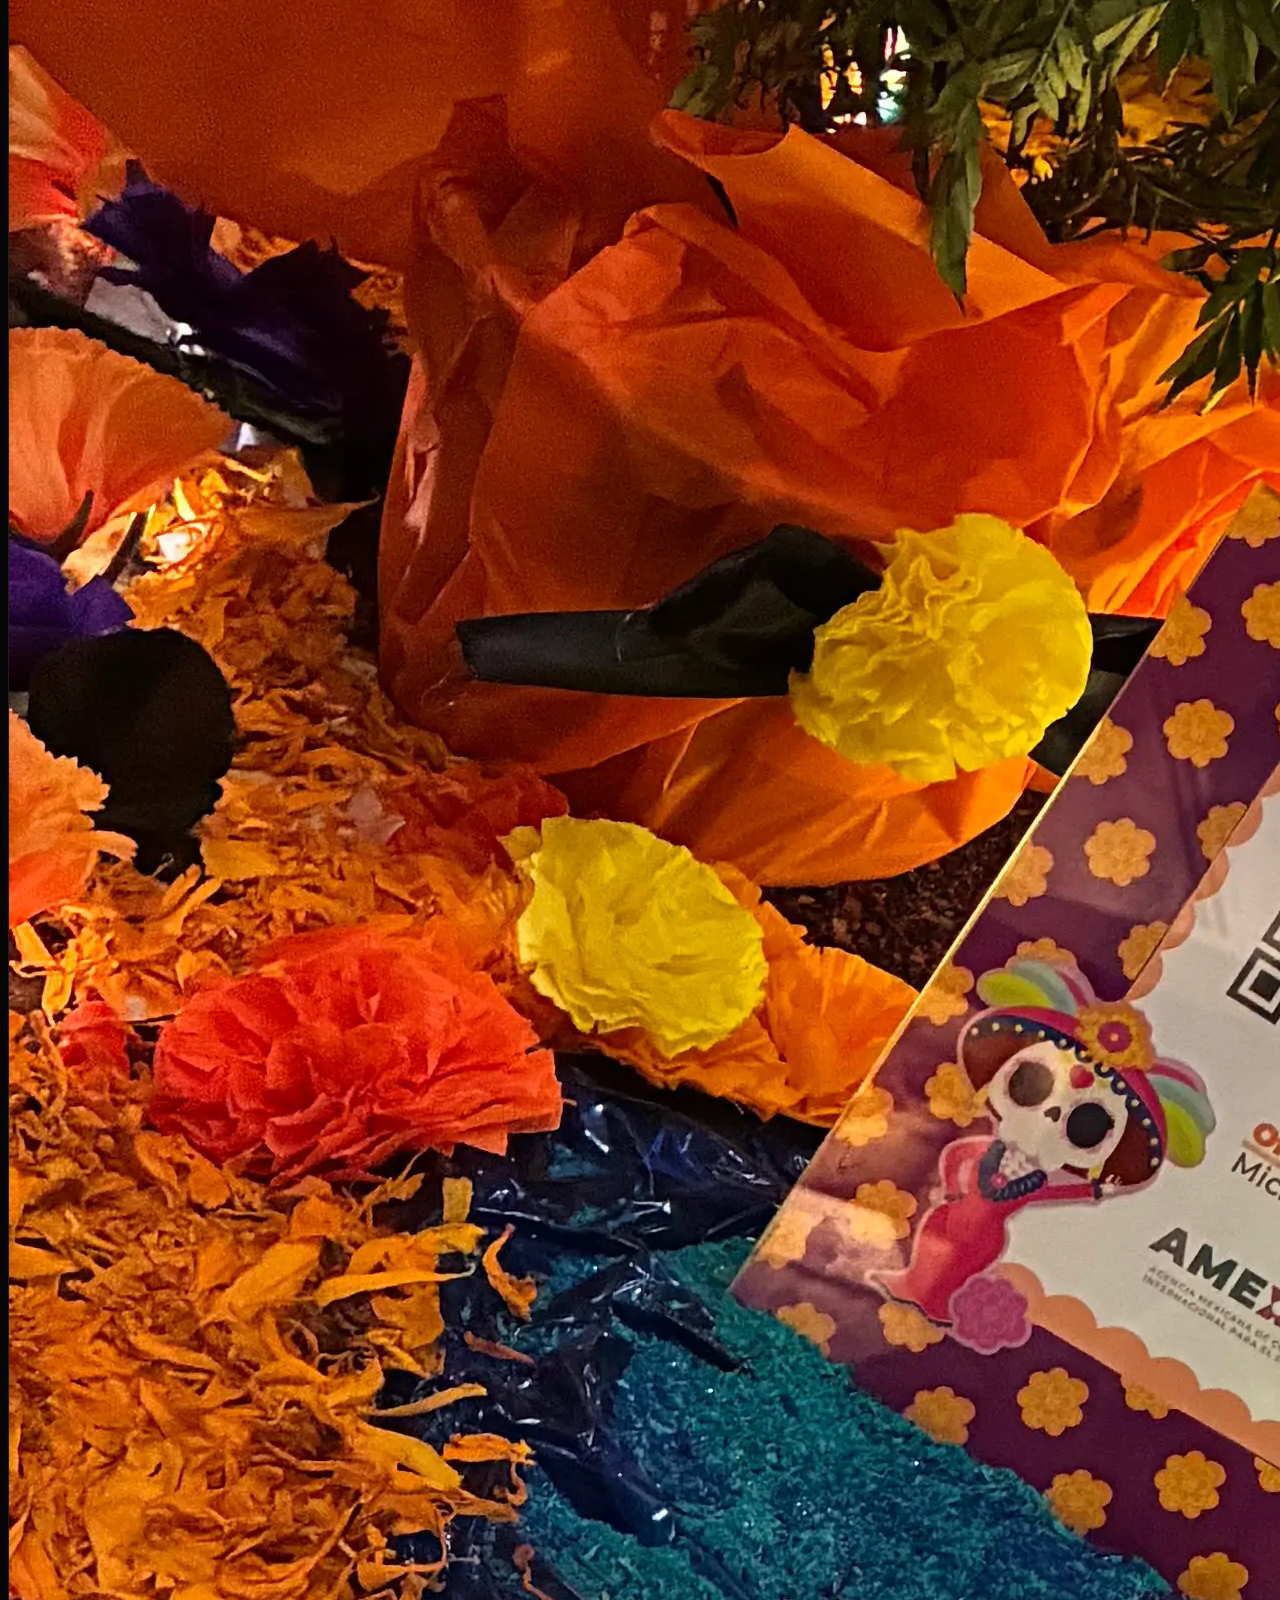
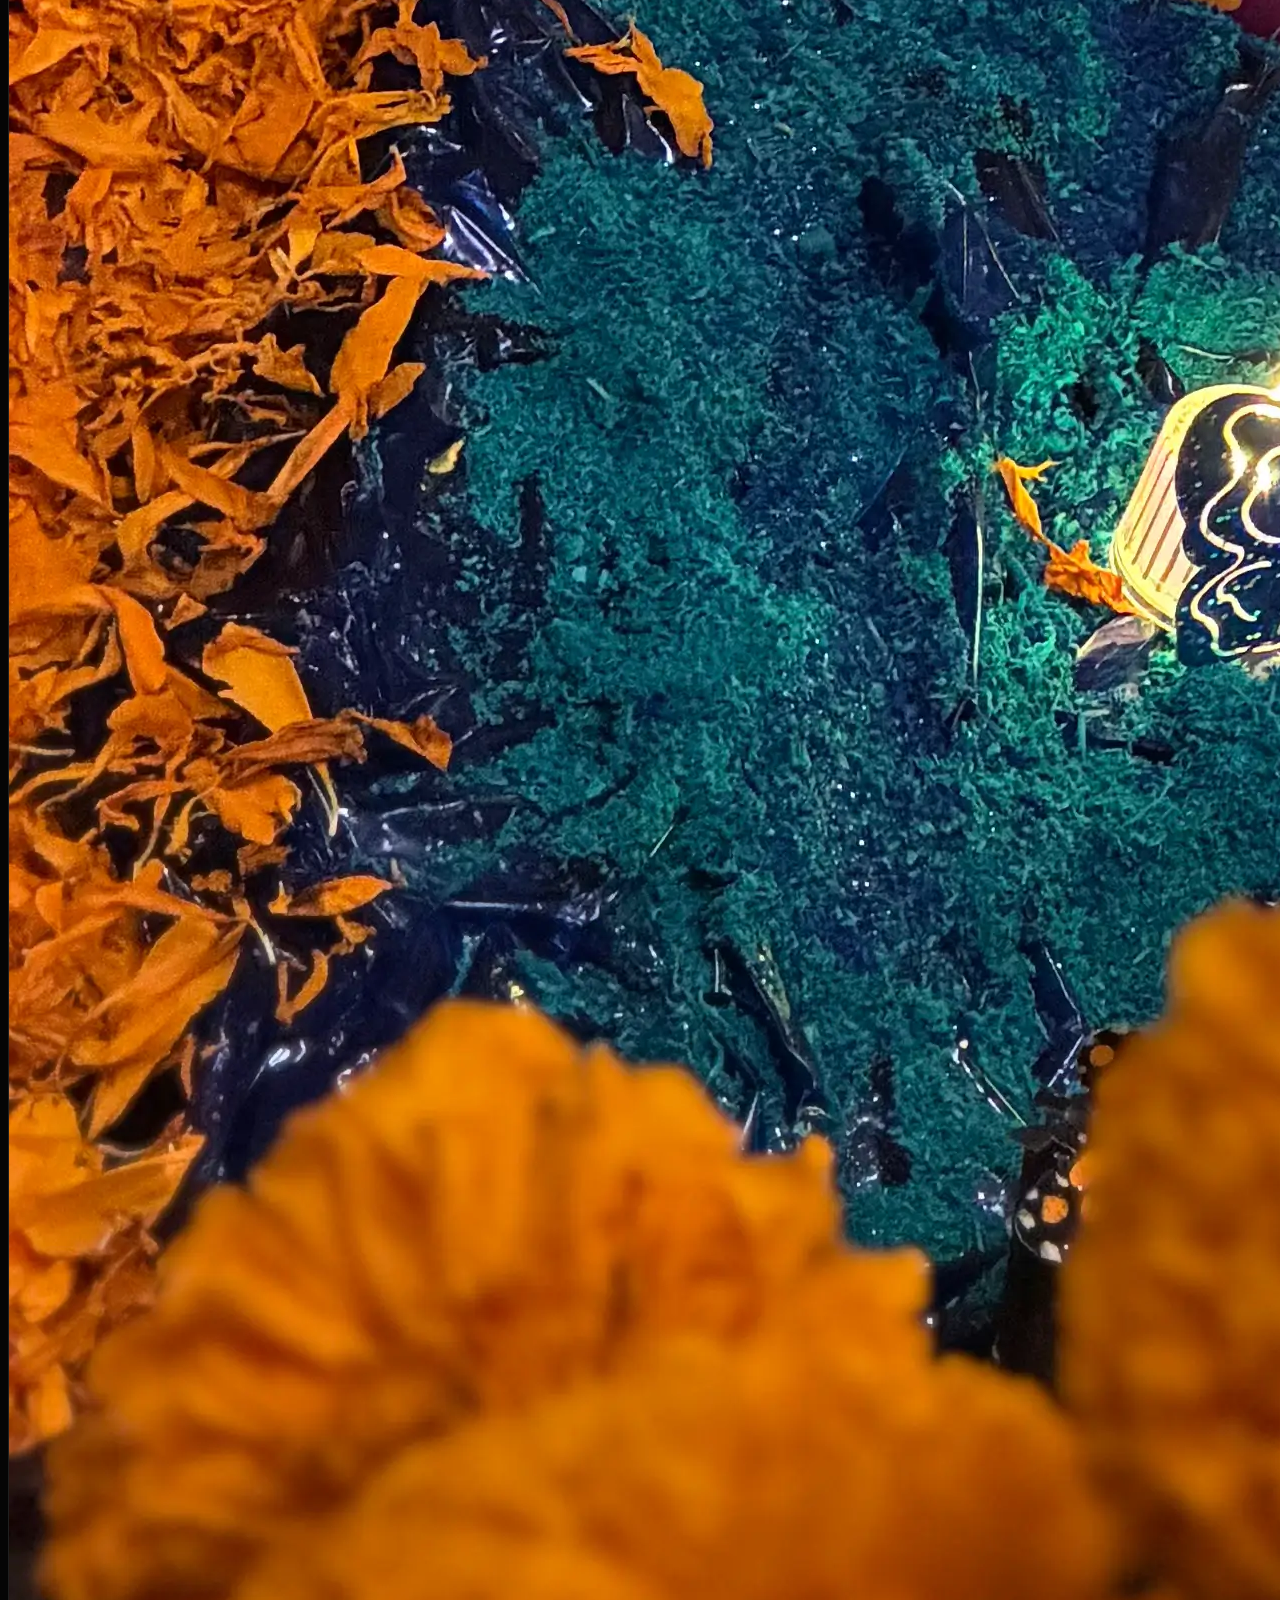
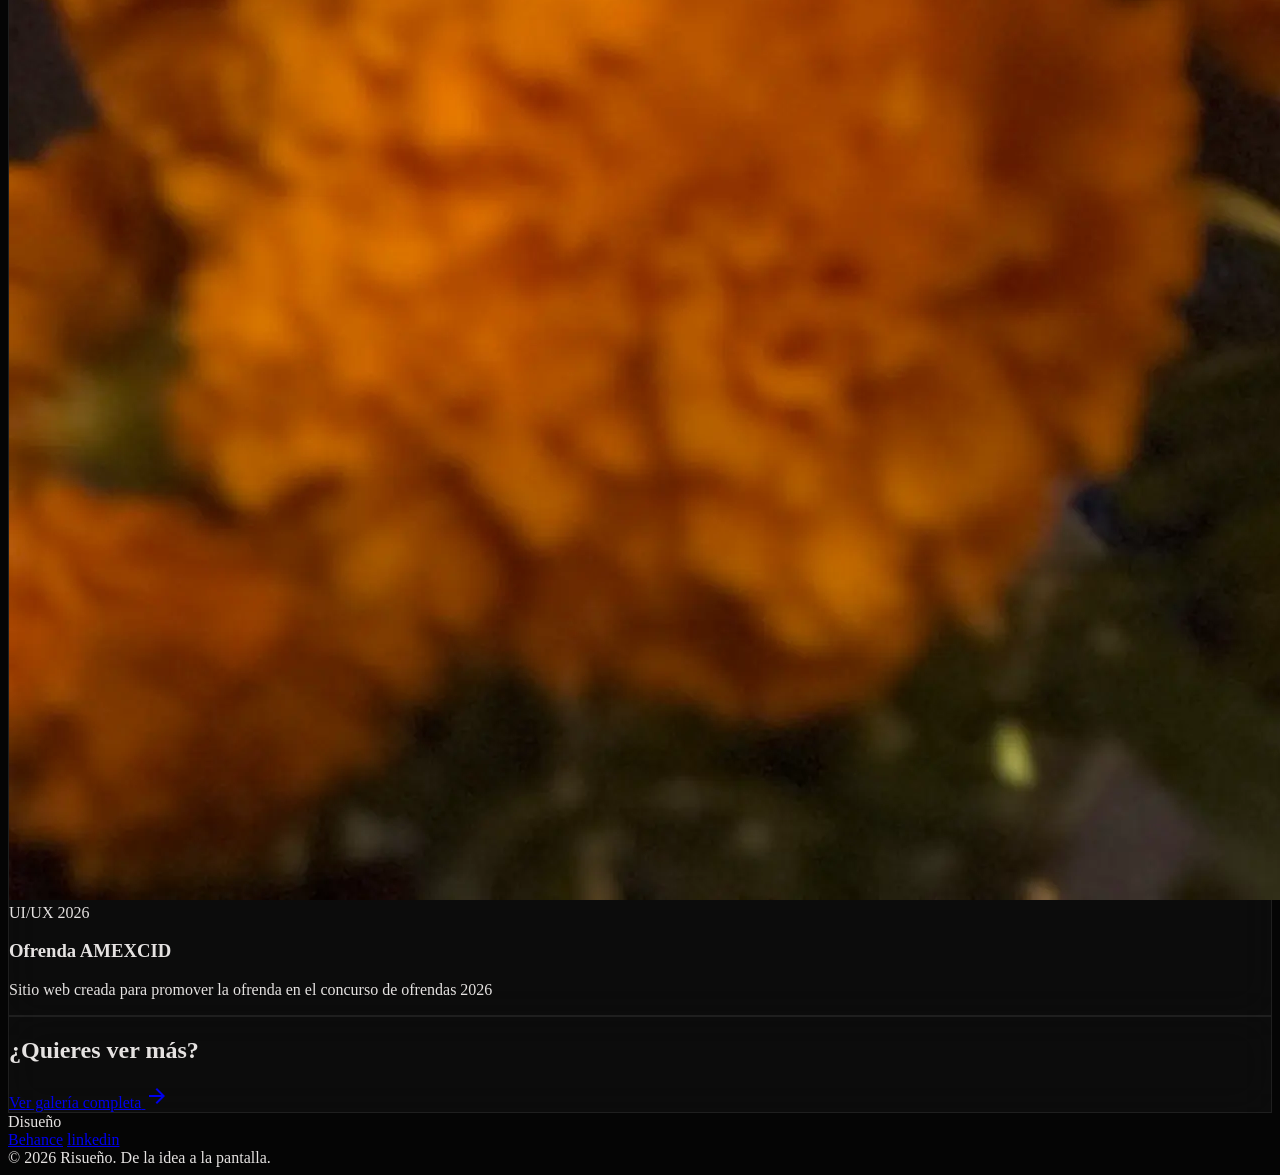
==== commit 46d05301: "Update work.html" ====
--- a/work.html
+++ b/work.html
@@ -274,7 +274,7 @@
 <div class="group perspective-container">
 <div class="glass-card rounded-xl overflow-hidden flex flex-col h-full">
 <div class="aspect-[4/5] overflow-hidden relative">
-<img class="w-full h-full object-cover transition-transform duration-700 group-hover:scale-110" data-alt="Ofrenda" decoding="async" loading="lazy" src=""/>
+<img class="w-full h-full object-cover transition-transform duration-700 group-hover:scale-110" data-alt="Ofrenda" decoding="async" loading="lazy" src="img/ofrenda.webp"/>
 <div class="absolute inset-0 bg-gradient-to-t from-background/80 to-transparent opacity-60"></div>
 </div>
 <div class="p-8">
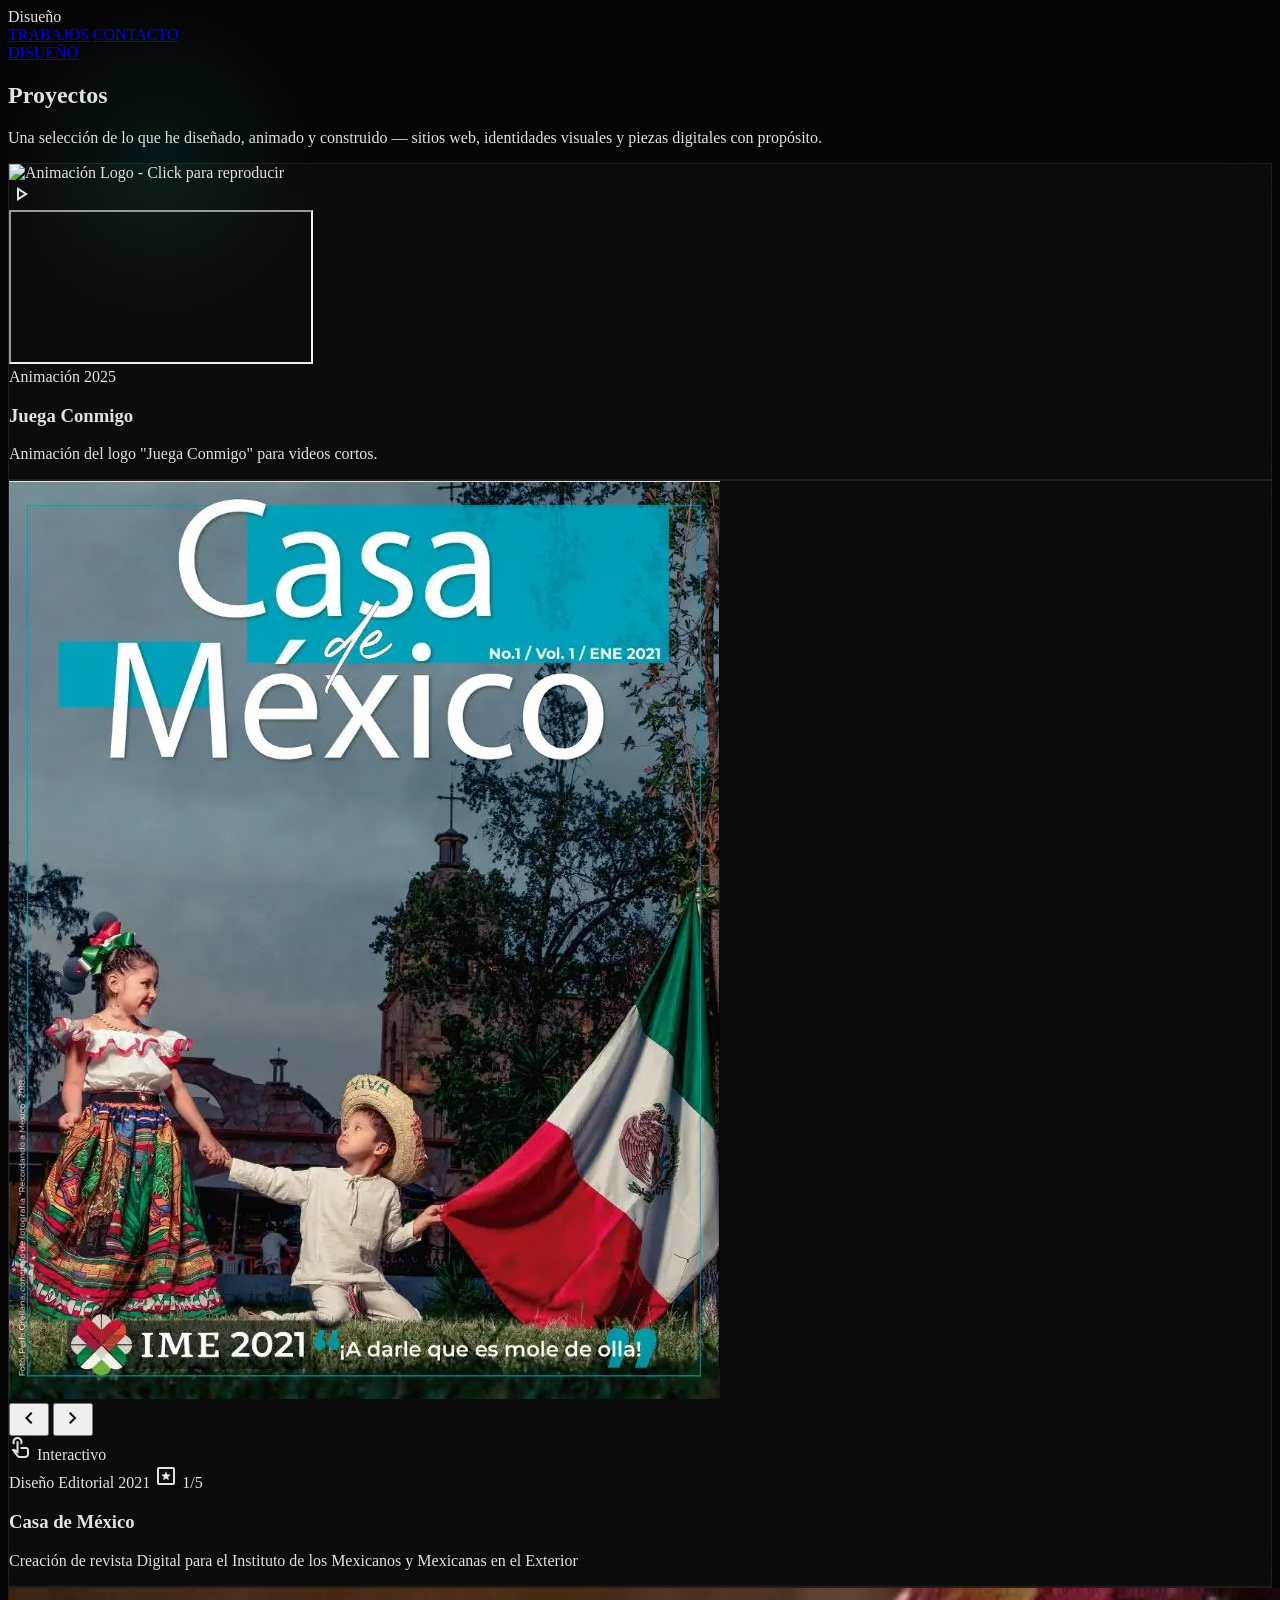
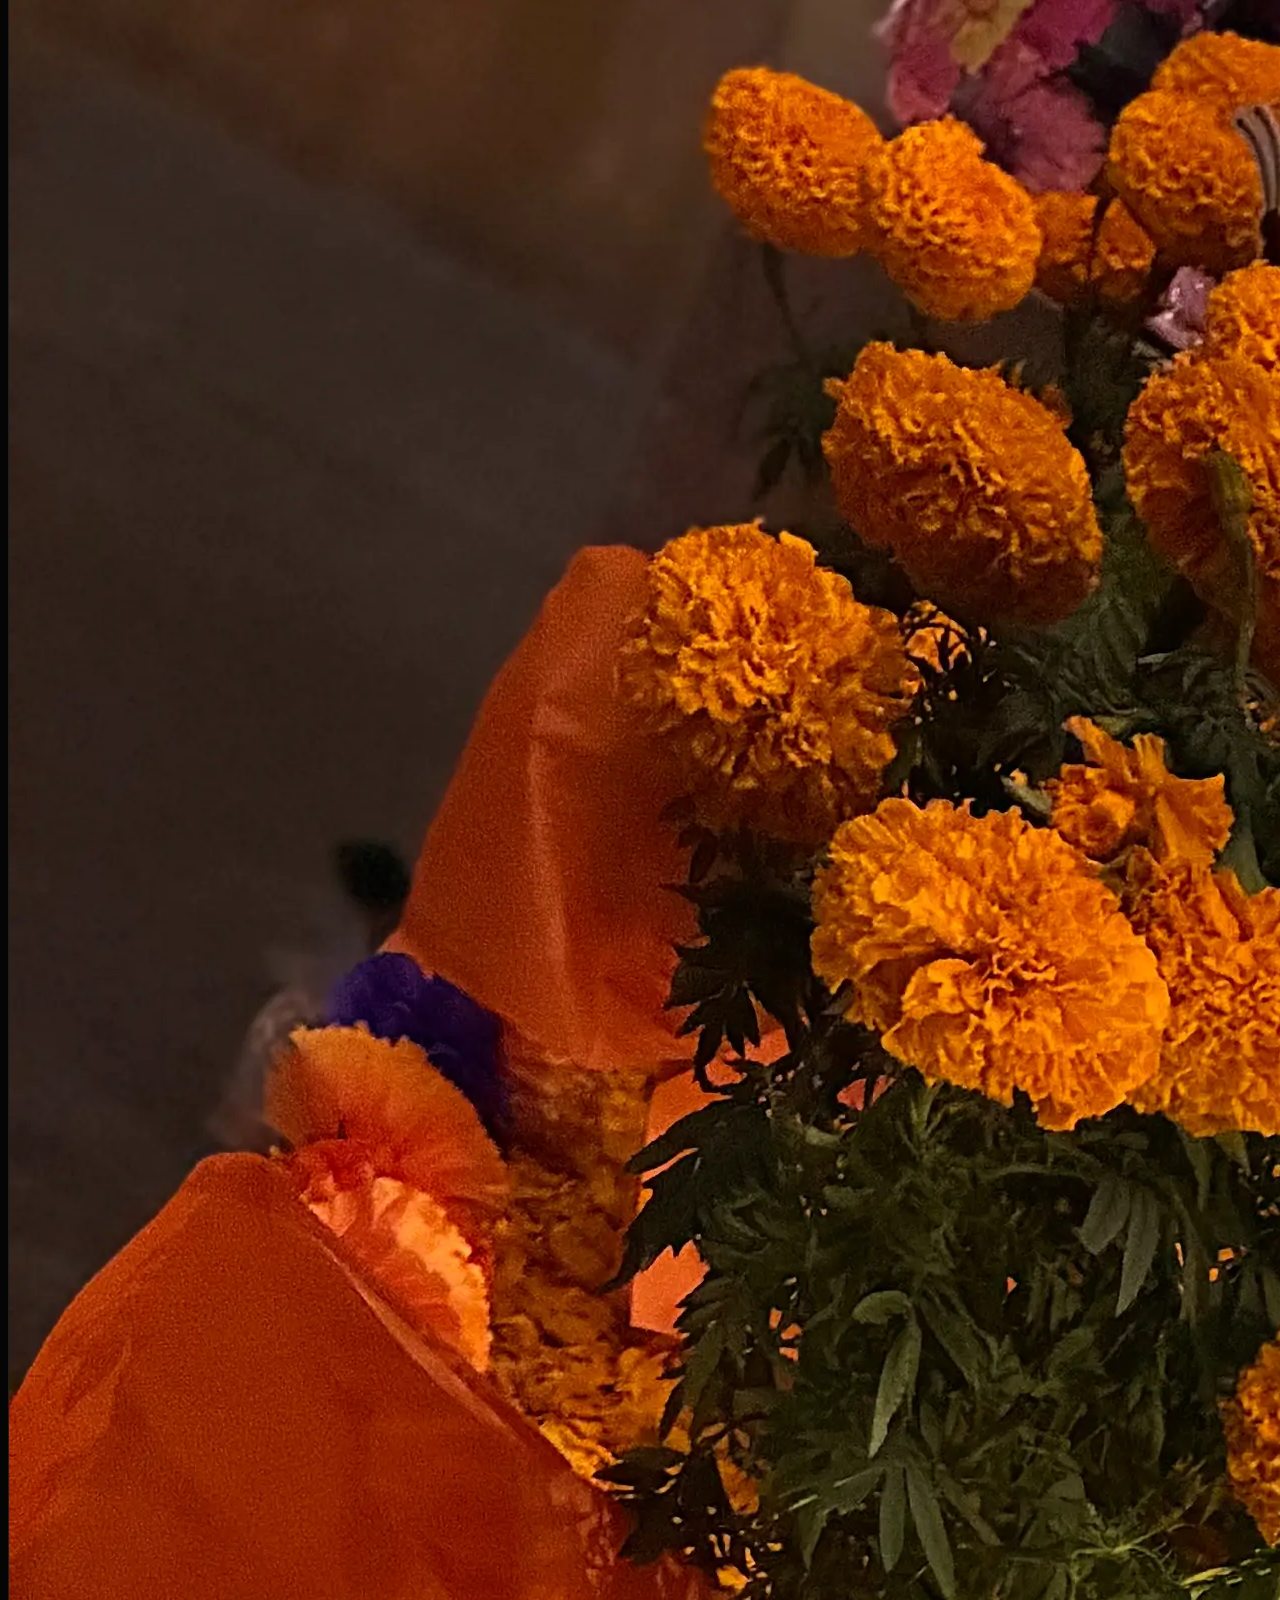
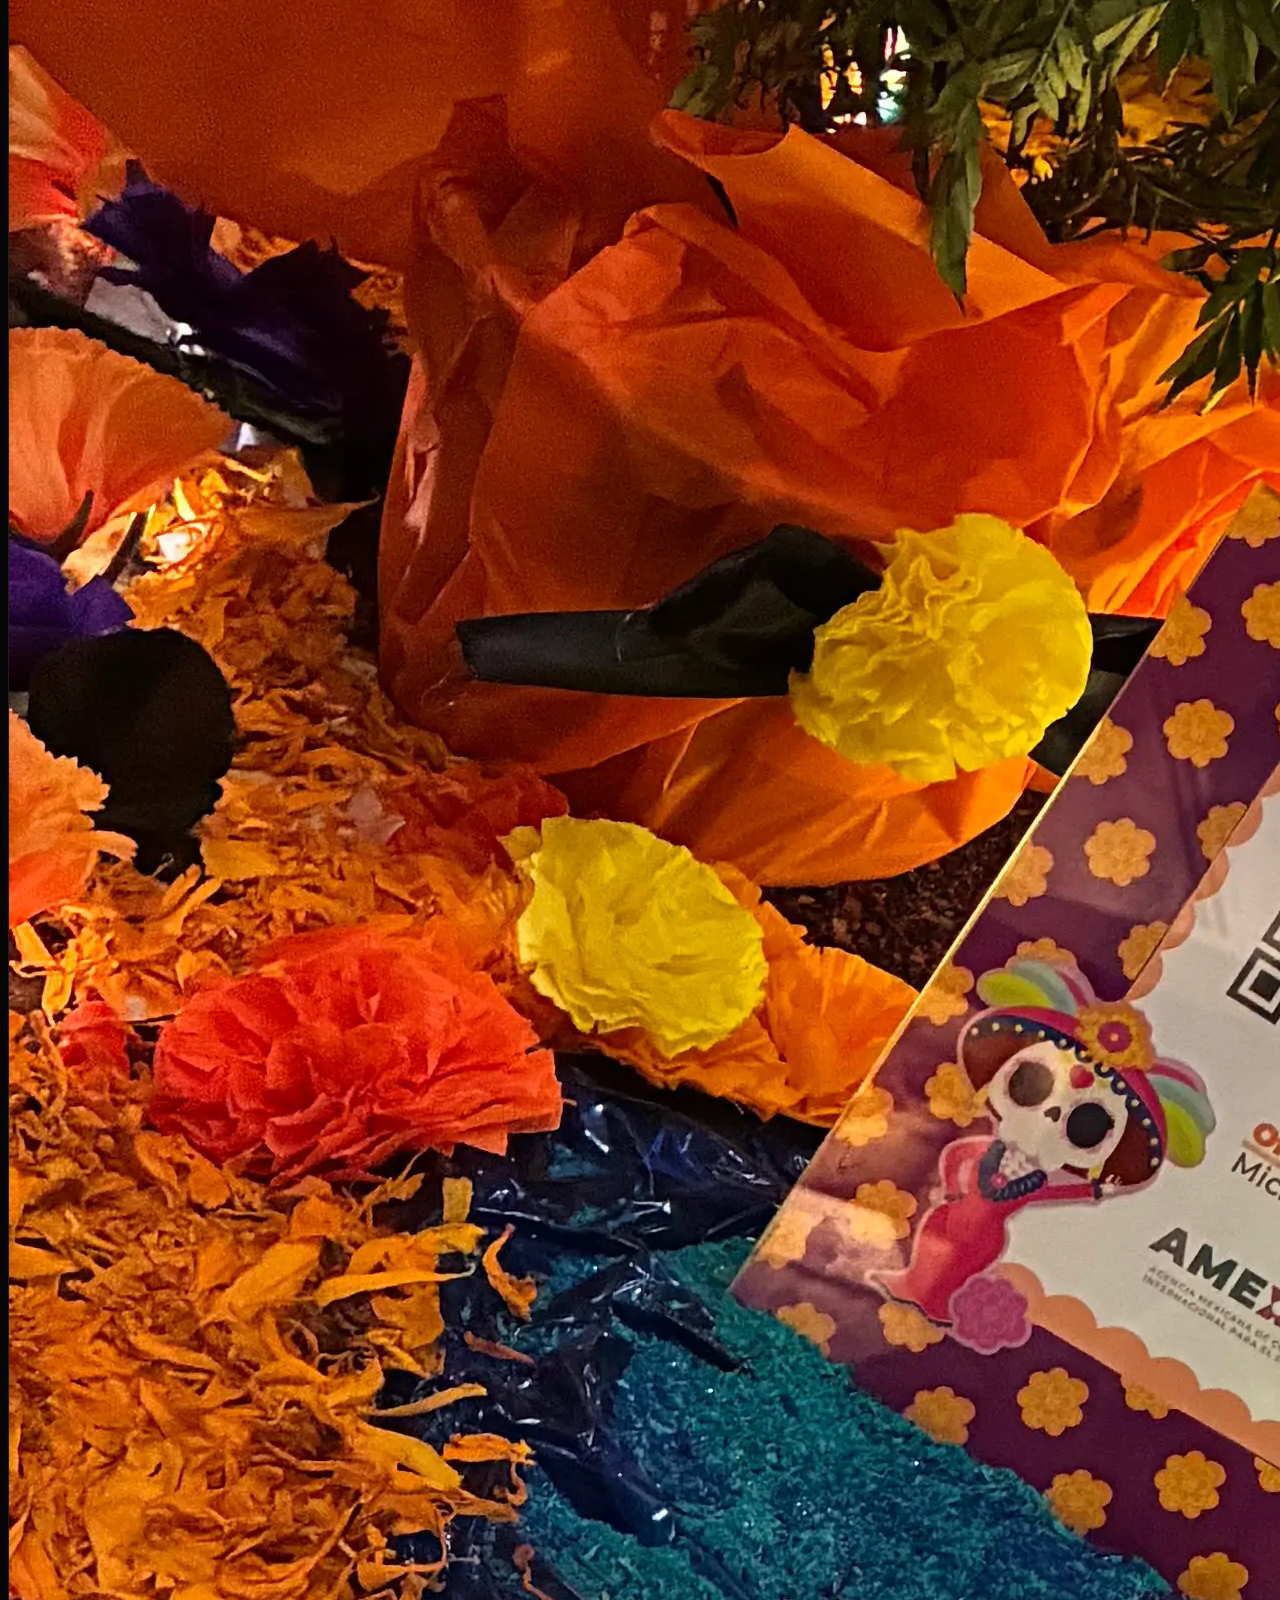
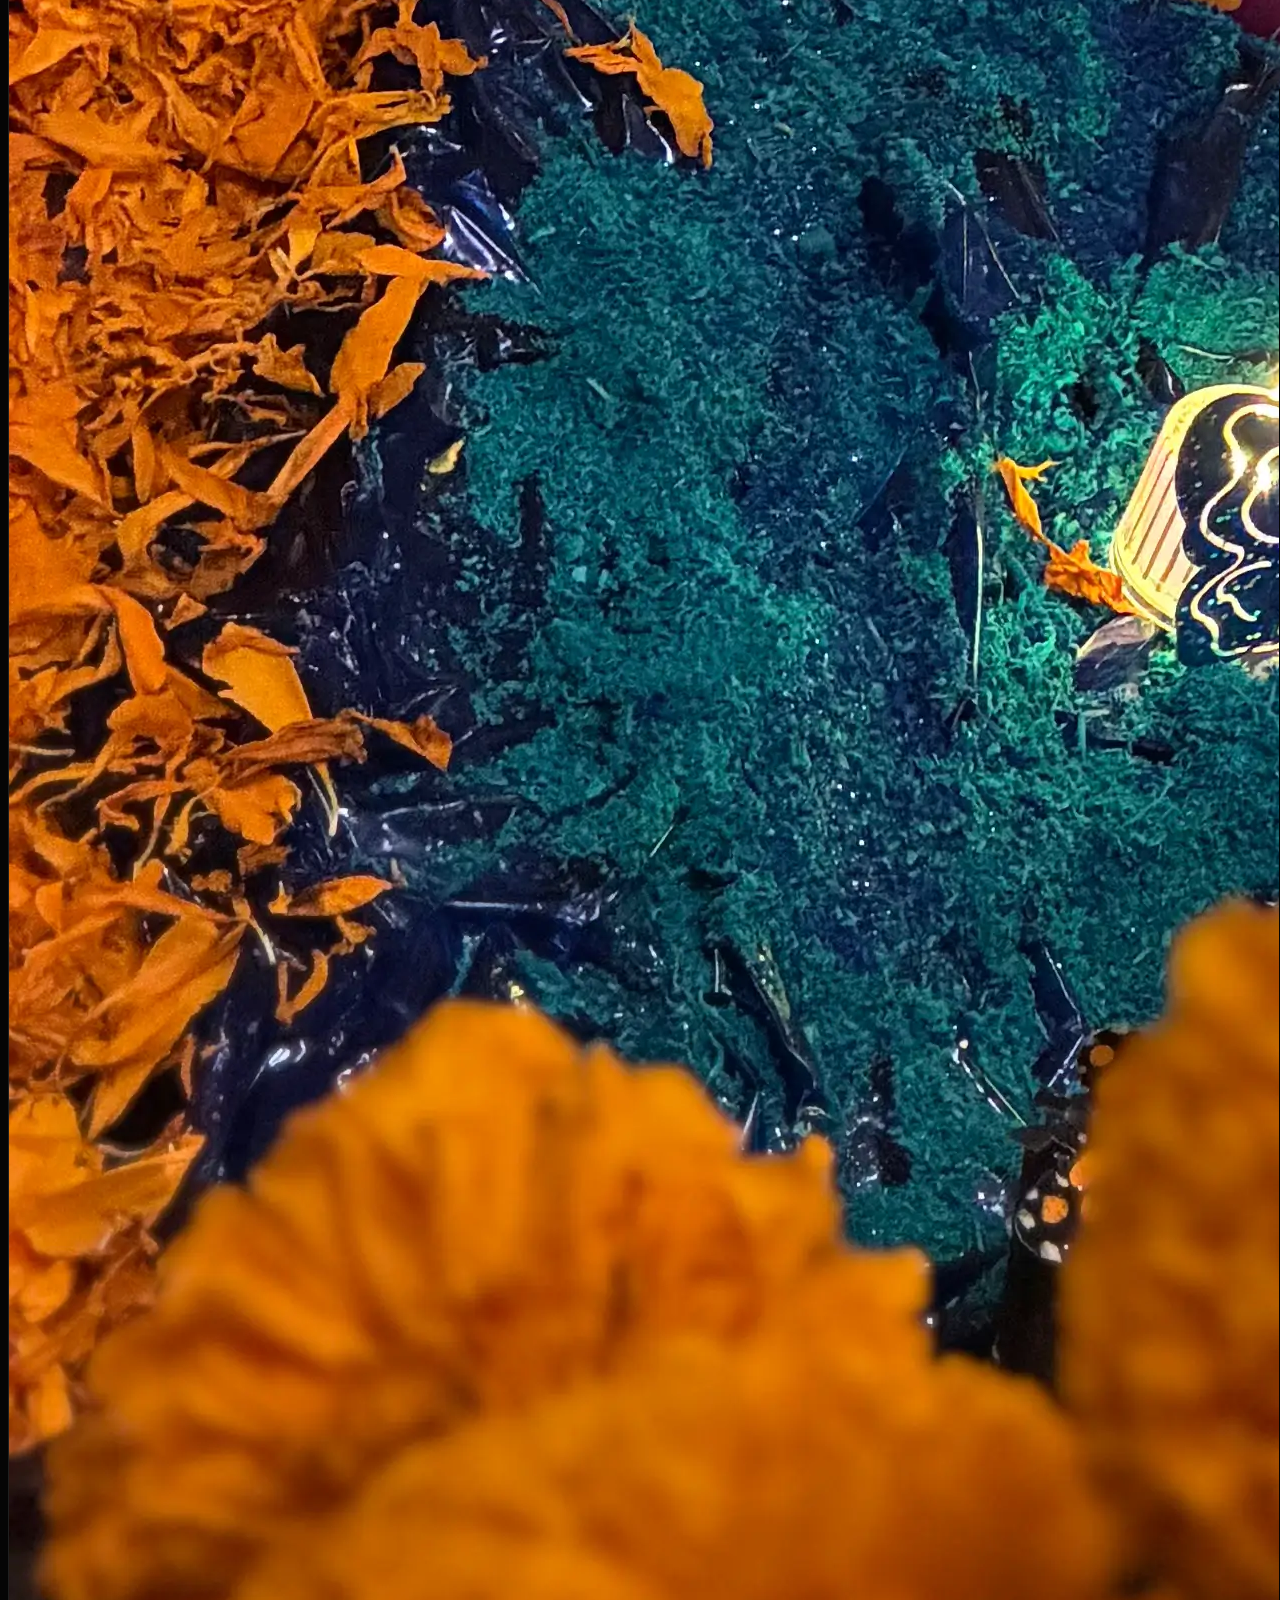
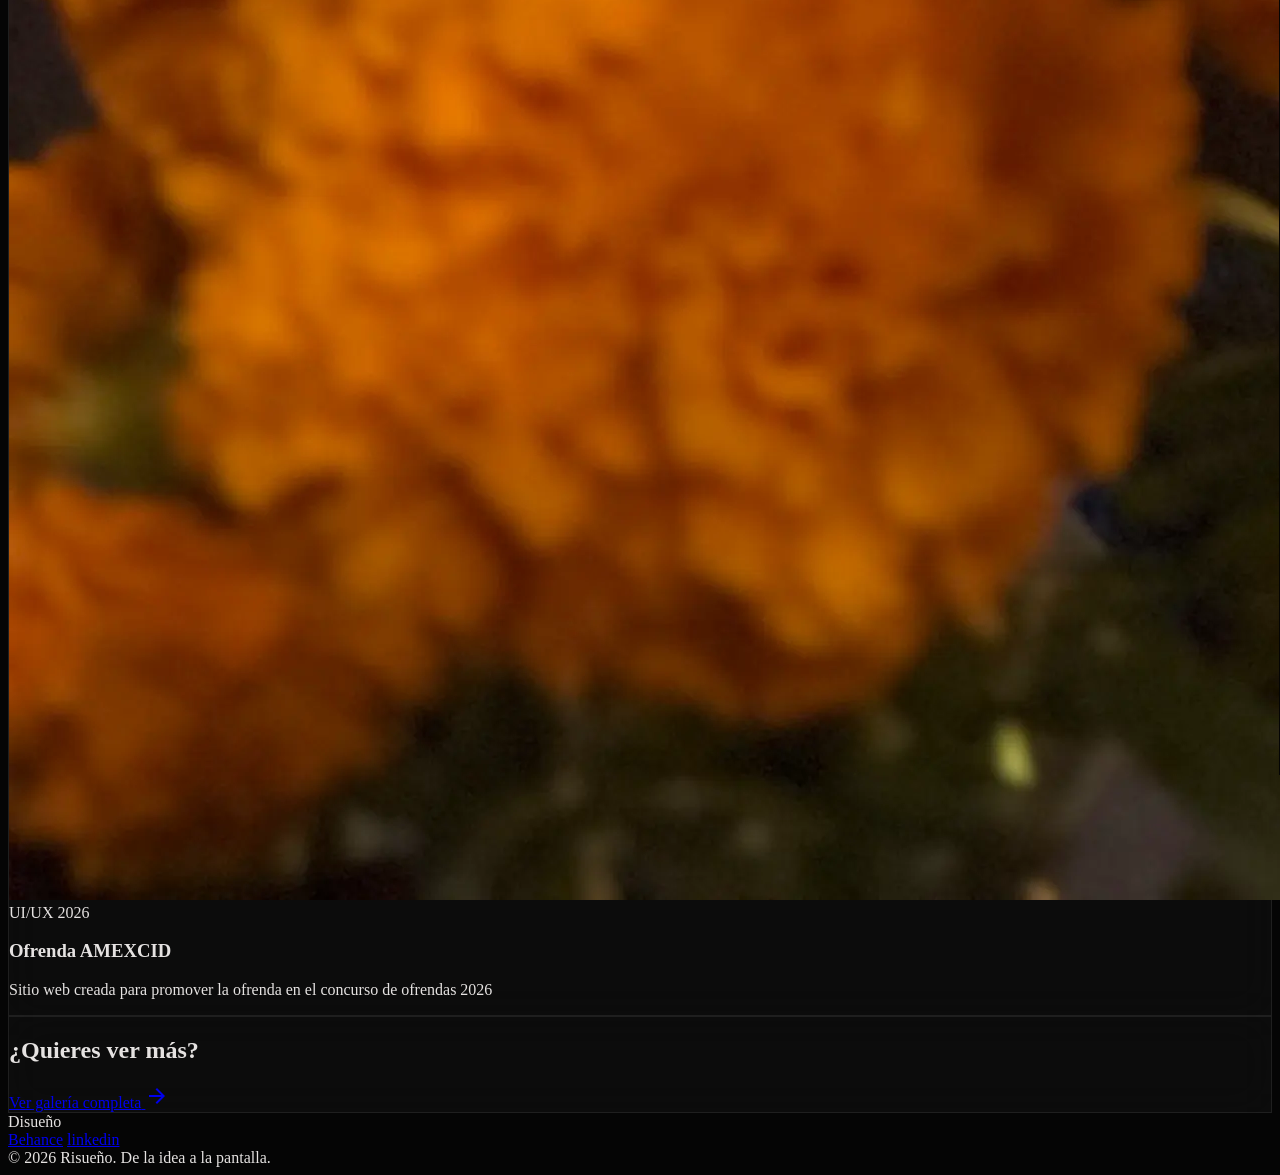
==== commit 31b92623: "Update work.html" ====
--- a/work.html
+++ b/work.html
@@ -271,22 +271,22 @@
 
 
 <!-- Project 3: Ofrenda 2026 -->
-<div class="group perspective-container">
-<div class="glass-card rounded-xl overflow-hidden flex flex-col h-full">
-<div class="aspect-[4/5] overflow-hidden relative">
-<img class="w-full h-full object-cover transition-transform duration-700 group-hover:scale-110" data-alt="Ofrenda" decoding="async" loading="lazy" src="img/ofrenda.webp"/>
-<div class="absolute inset-0 bg-gradient-to-t from-background/80 to-transparent opacity-60"></div>
-</div>
-<div class="p-8">
-<div class="flex items-center gap-2 mb-4">
-<span class="px-2 py-1 border border-primary-fixed-dim text-primary-fixed-dim font-label-sm text-label-sm rounded uppercase">UI/UX</span>
-<span class="px-2 py-1 border border-outline-variant/30 text-on-surface-variant font-label-sm text-label-sm rounded uppercase">2026</span>
-</div>
-<h3 class="font-headline-md text-headline-md text-on-surface mb-3">Ofrenda AMEXCID</h3>
-<p class="font-body-md text-body-md text-on-surface-variant/70">Sitio web creada para promover la ofrenda en el concurso de ofrendas 2026</p>
-</div>
-</div>
-</div>
+      <div class="group perspective-container">
+            <div class="glass-card rounded-xl overflow-hidden flex flex-col h-full">
+                  <div class="aspect-[4/5] overflow-hidden relative">
+                        <img class="w-full h-full object-cover transition-transform duration-700 group-hover:scale-110" data-alt="Ofrenda" decoding="async" loading="lazy" src="img/ofrenda.webp"/>
+                        <div class="absolute inset-0 bg-gradient-to-t from-background/80 to-transparent opacity-60"></div>
+                  </div>
+                  <div class="p-8">
+                        <div class="flex items-center gap-2 mb-4">
+                        <span class="px-2 py-1 border border-primary-fixed-dim text-primary-fixed-dim font-label-sm text-label-sm rounded uppercase">UI/UX</span>
+                        <span class="px-2 py-1 border border-outline-variant/30 text-on-surface-variant font-label-sm text-label-sm rounded uppercase">2026</span>
+                        </div>
+                        <h3 class="font-headline-md text-headline-md text-on-surface mb-3">Ofrenda AMEXCID</h3>
+                        <p class="font-body-md text-body-md text-on-surface-variant/70">Sitio web creada para promover la ofrenda en el concurso de ofrendas 2026</p>
+                  </div>
+            </div>
+      </div>
 </div>
 </section>
 <!-- Call to Action -->
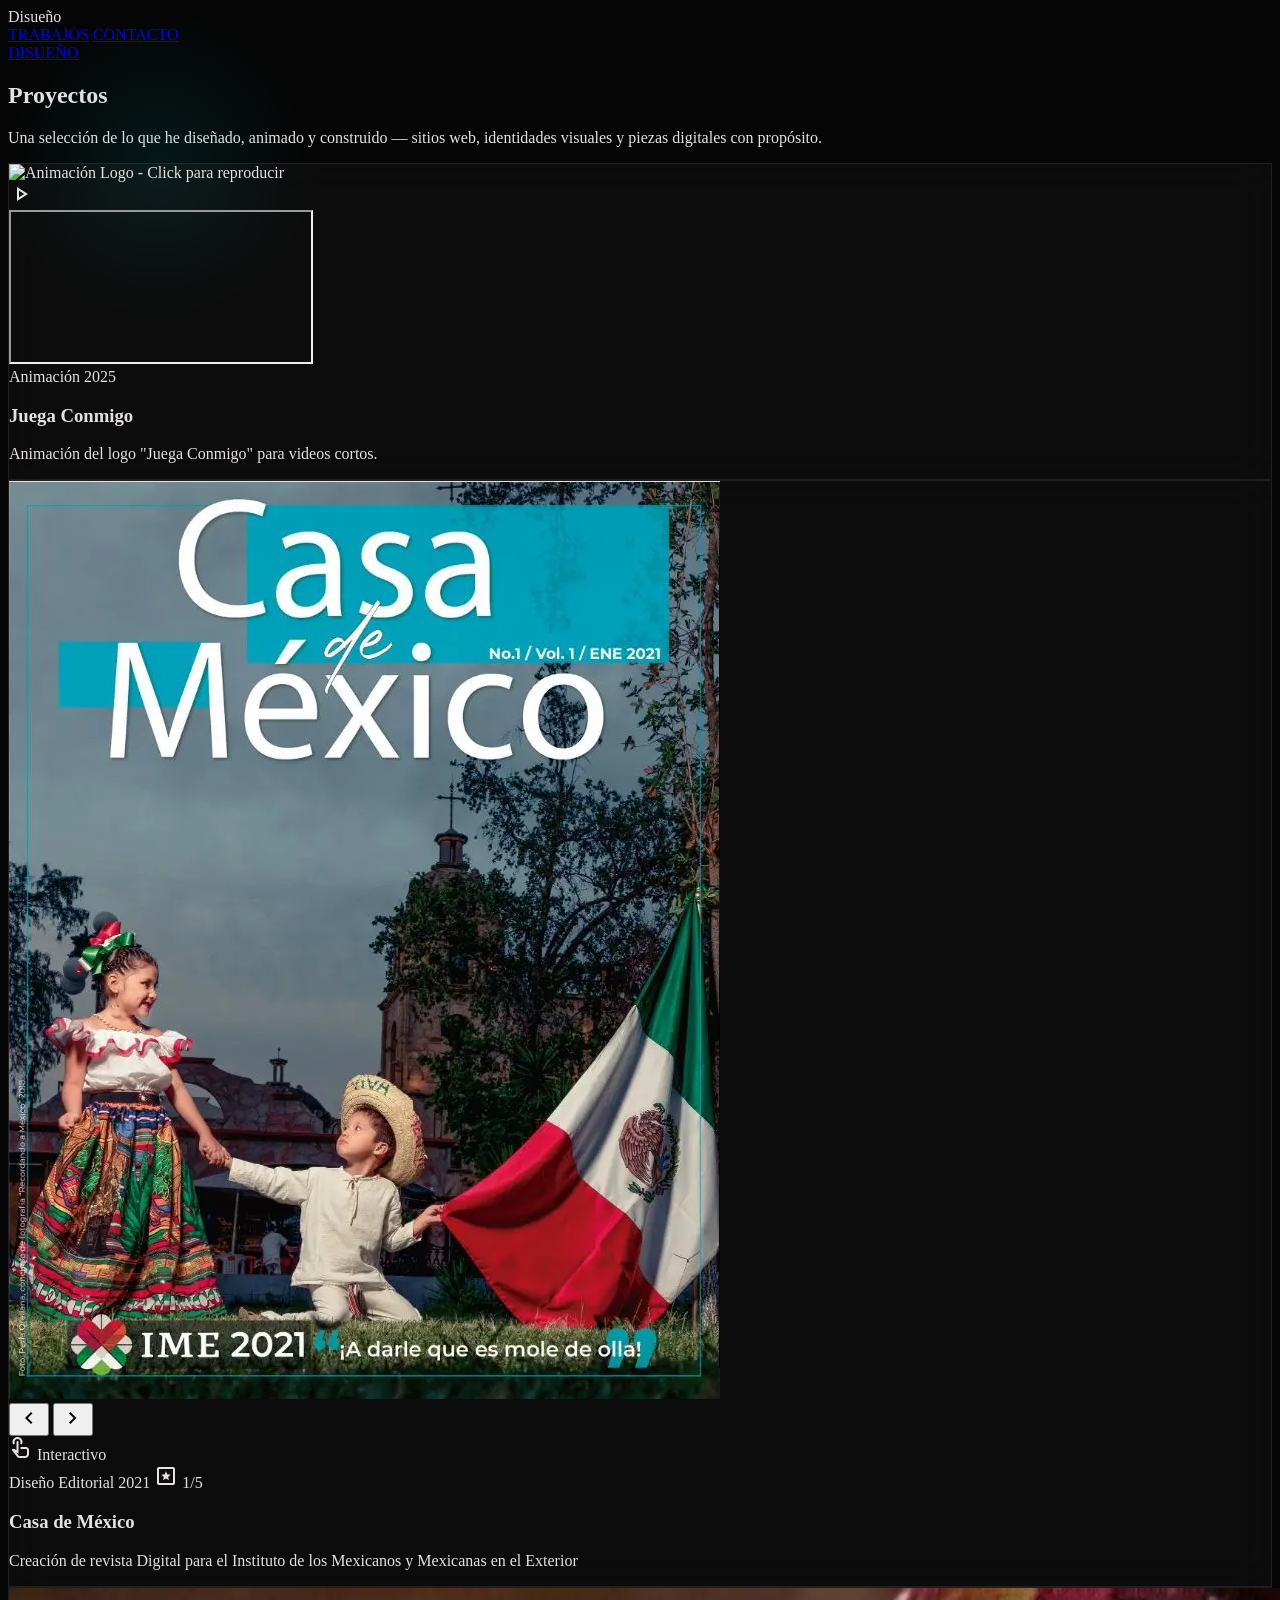
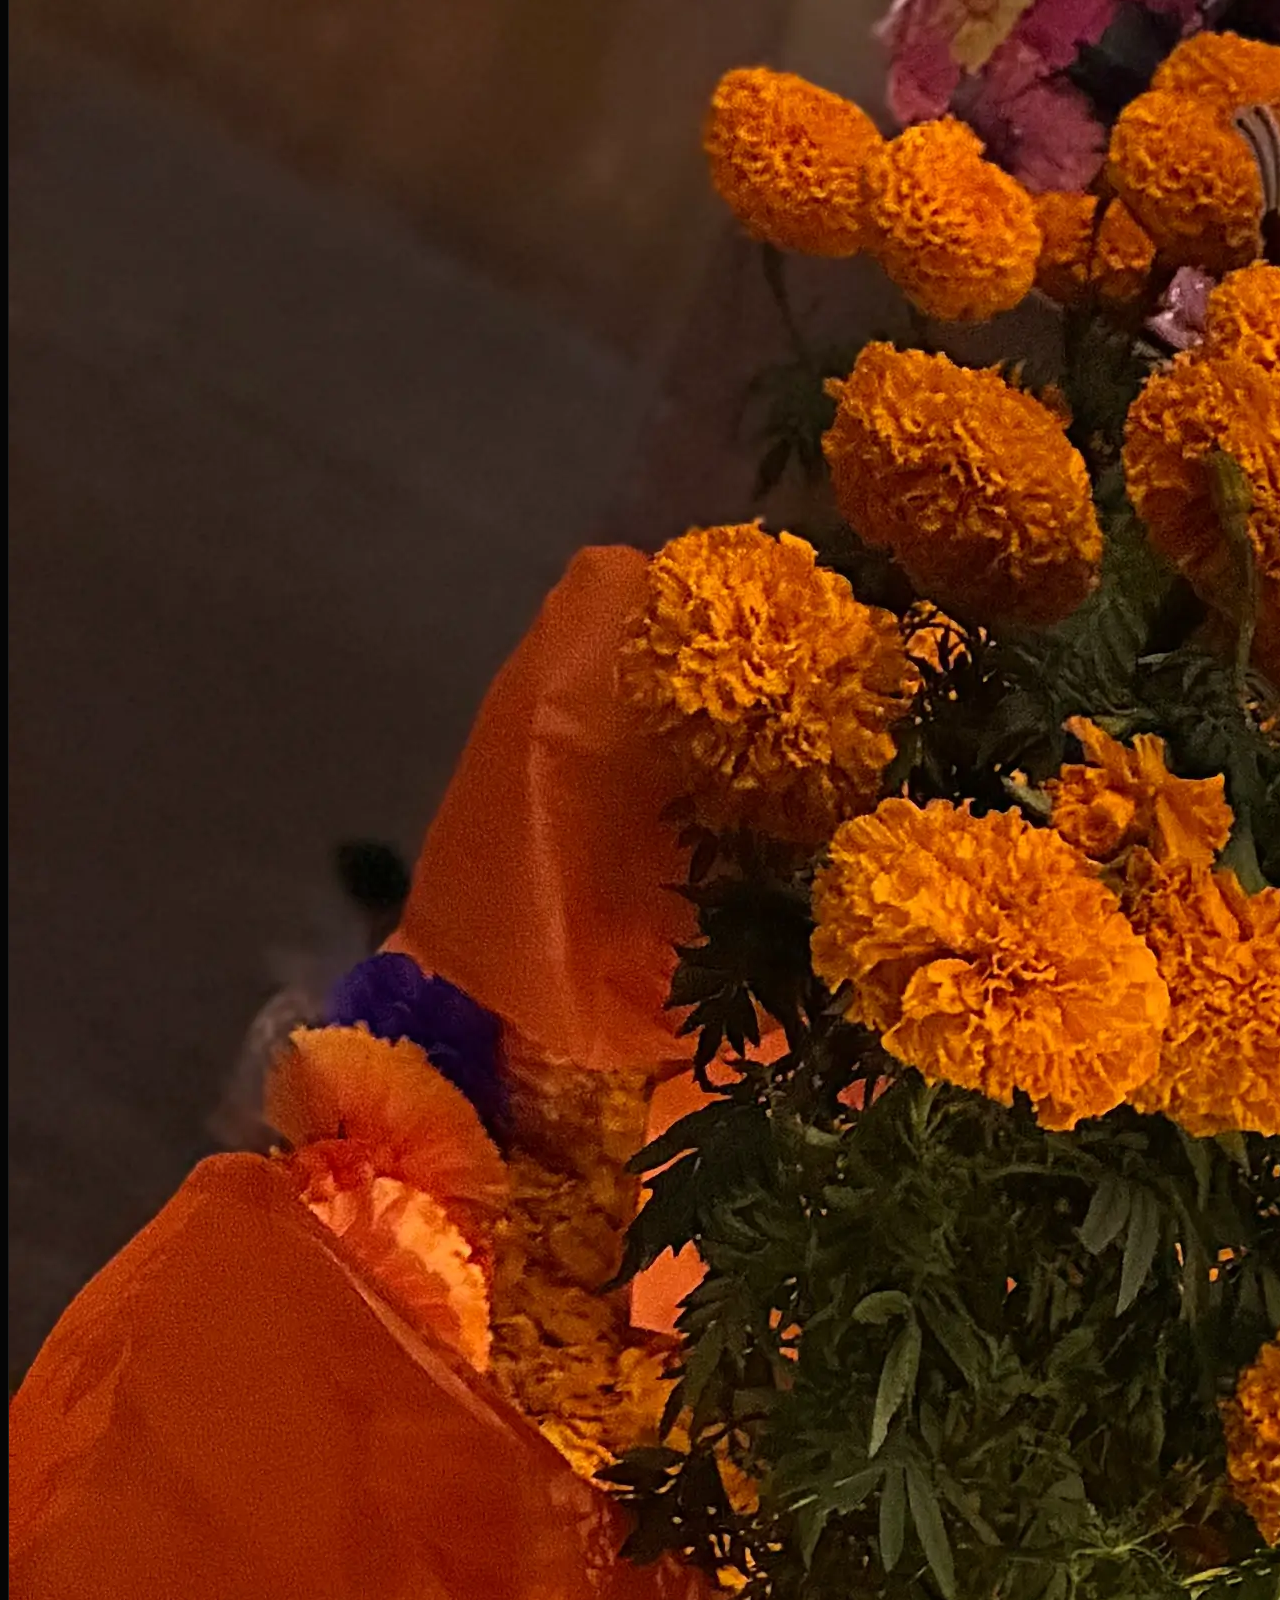
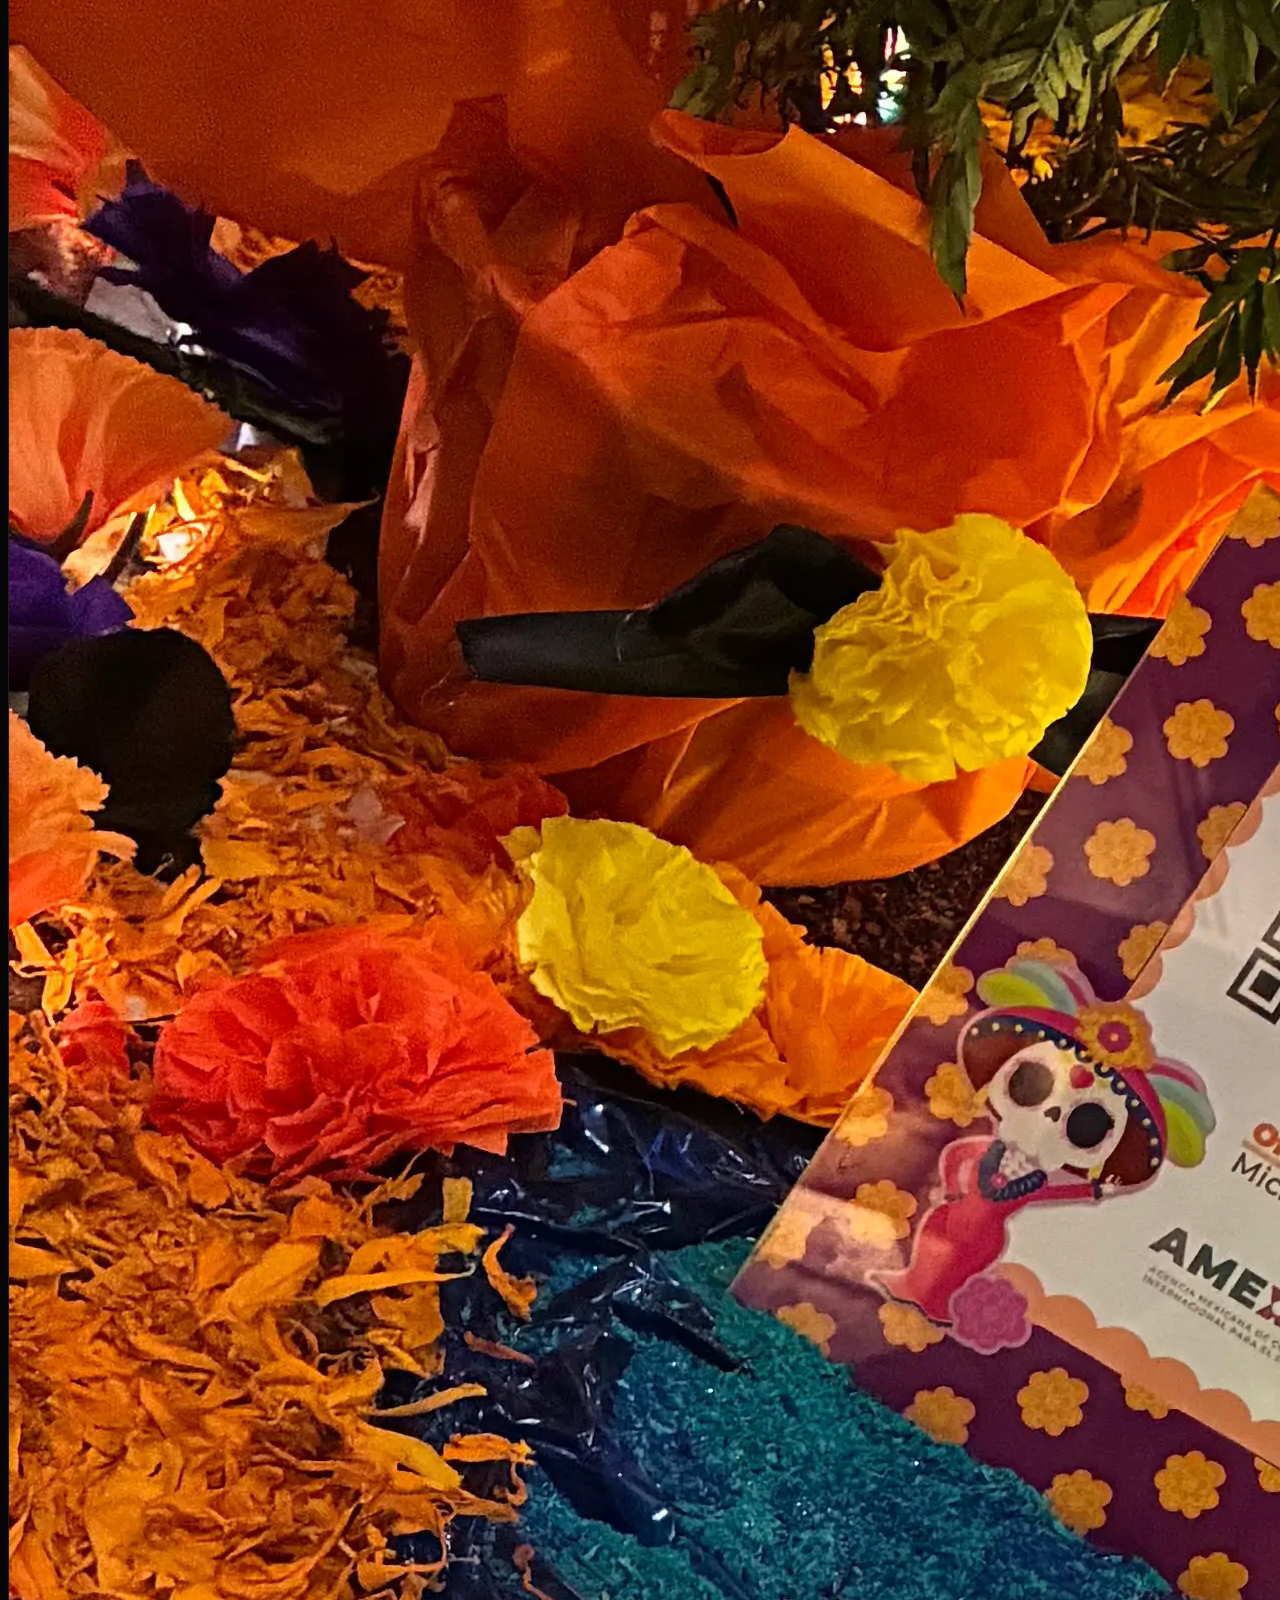
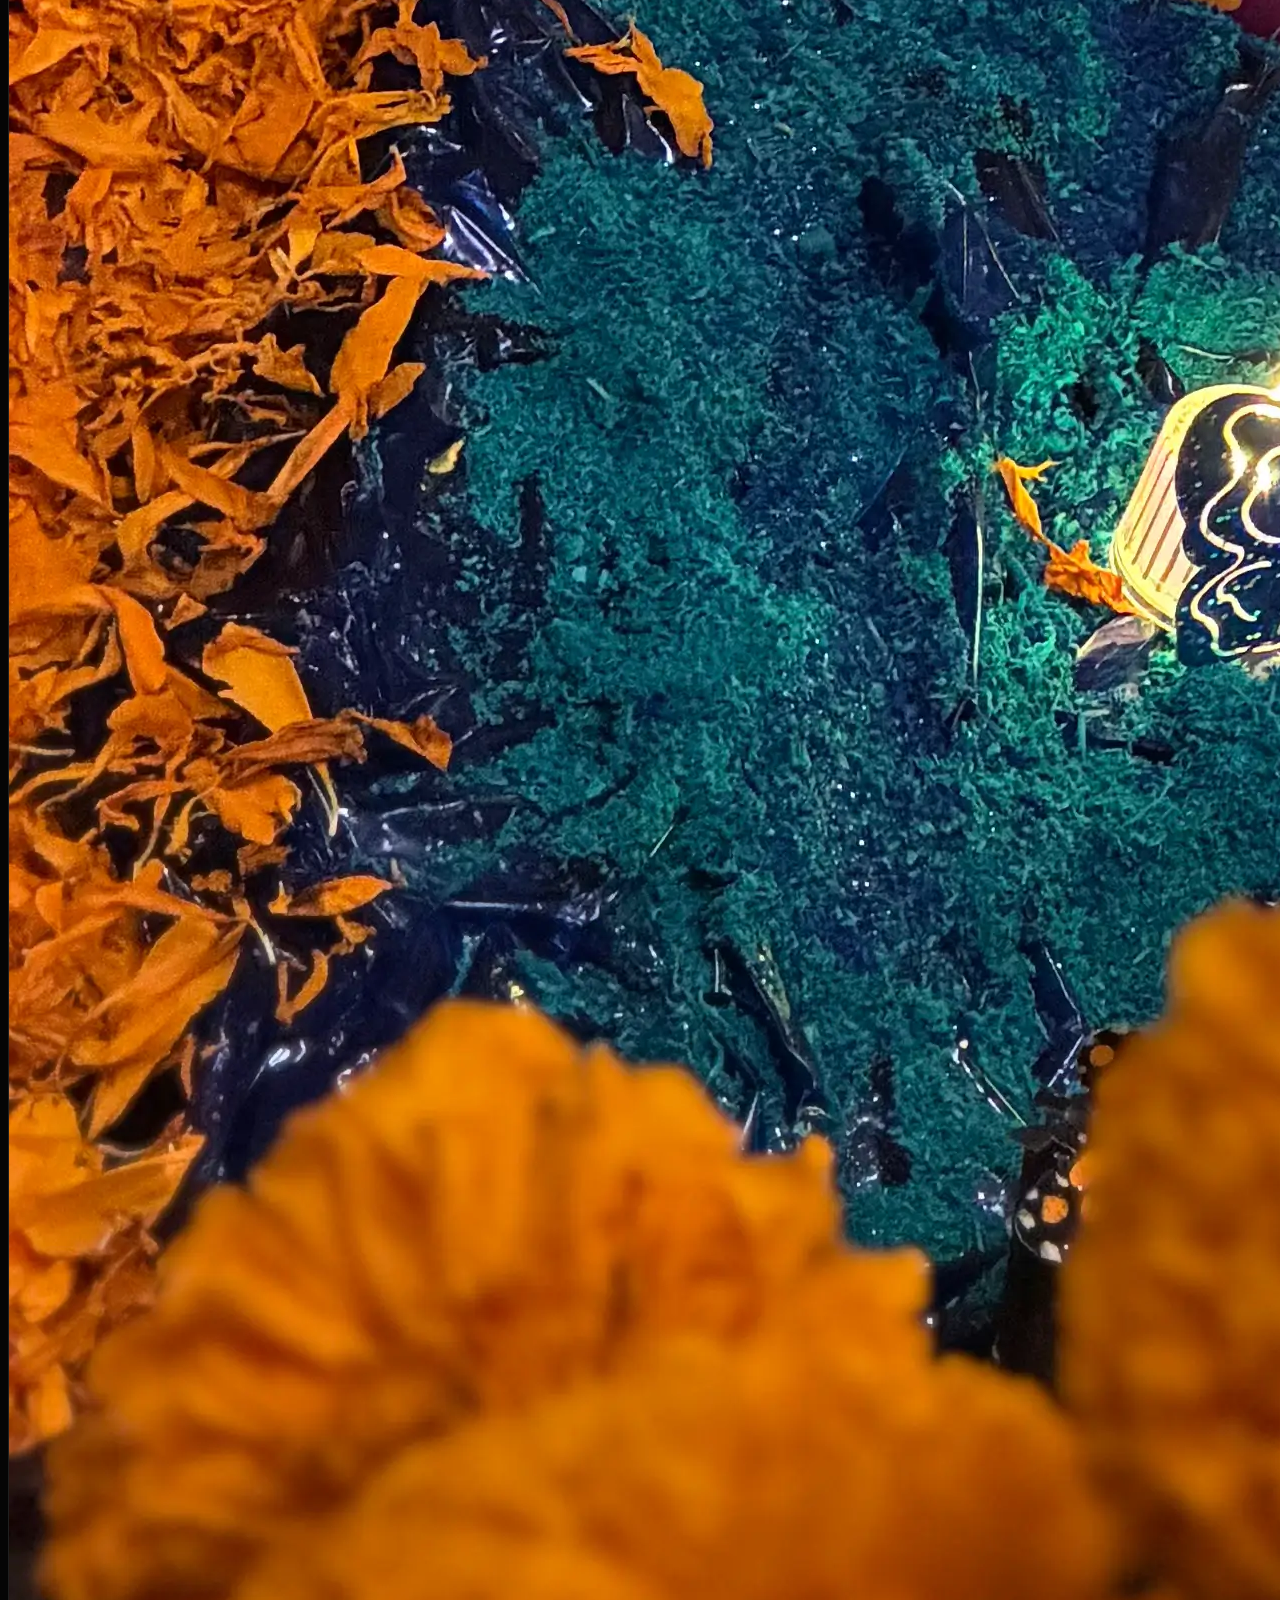
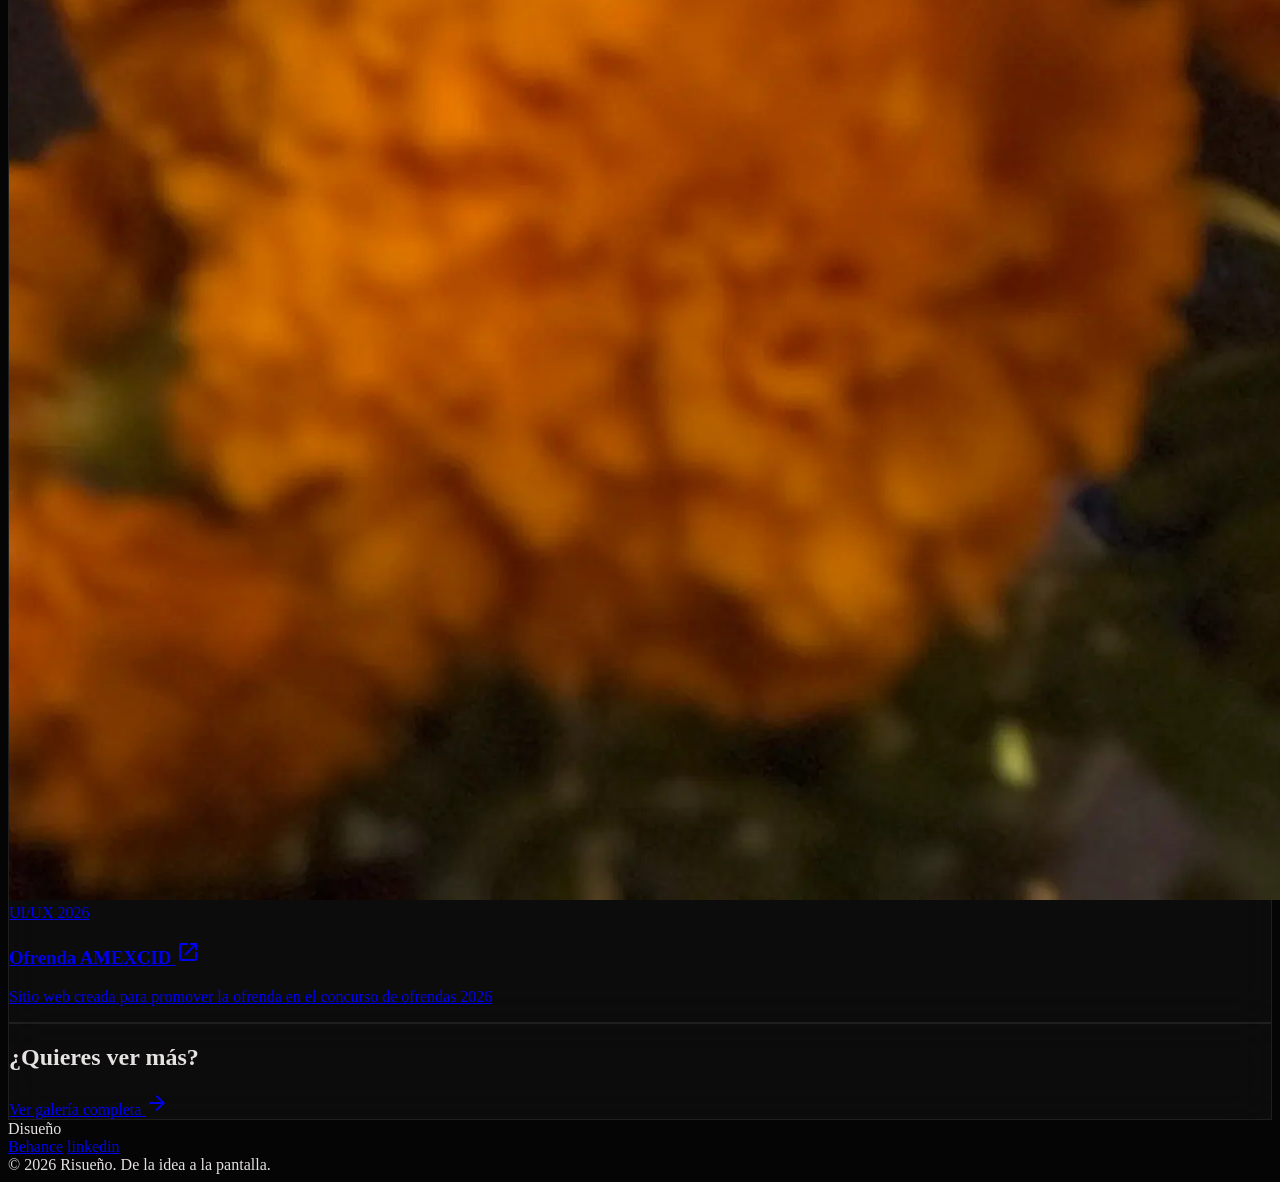
==== commit a030365a: "Update work.html" ====
--- a/work.html
+++ b/work.html
@@ -271,22 +271,32 @@
 
 
 <!-- Project 3: Ofrenda 2026 -->
-      <div class="group perspective-container">
-            <div class="glass-card rounded-xl overflow-hidden flex flex-col h-full">
-                  <div class="aspect-[4/5] overflow-hidden relative">
-                        <img class="w-full h-full object-cover transition-transform duration-700 group-hover:scale-110" data-alt="Ofrenda" decoding="async" loading="lazy" src="img/ofrenda.webp"/>
-                        <div class="absolute inset-0 bg-gradient-to-t from-background/80 to-transparent opacity-60"></div>
-                  </div>
-                  <div class="p-8">
-                        <div class="flex items-center gap-2 mb-4">
-                        <span class="px-2 py-1 border border-primary-fixed-dim text-primary-fixed-dim font-label-sm text-label-sm rounded uppercase">UI/UX</span>
-                        <span class="px-2 py-1 border border-outline-variant/30 text-on-surface-variant font-label-sm text-label-sm rounded uppercase">2026</span>
-                        </div>
-                        <h3 class="font-headline-md text-headline-md text-on-surface mb-3">Ofrenda AMEXCID</h3>
-                        <p class="font-body-md text-body-md text-on-surface-variant/70">Sitio web creada para promover la ofrenda en el concurso de ofrendas 2026</p>
-                  </div>
-            </div>
-      </div>
+<a href="https://ofrenda2026-amexcid.vercel.app/" 
+   target="_blank" 
+   rel="noopener noreferrer"
+   class="group perspective-container block">
+    <div class="glass-card rounded-xl overflow-hidden flex flex-col h-full">
+        <div class="aspect-[4/5] overflow-hidden relative">
+            <img class="w-full h-full object-cover transition-transform duration-700 group-hover:scale-110" 
+                 alt="Ofrenda AMEXCID 2026"
+                 decoding="async" 
+                 loading="lazy" 
+                 src="img/ofrenda.webp"/>
+            <div class="absolute inset-0 bg-gradient-to-t from-background/80 to-transparent opacity-60"></div>
+        </div>
+        <div class="p-8">
+            <div class="flex items-center gap-2 mb-4">
+                <span class="px-2 py-1 border border-primary-fixed-dim text-primary-fixed-dim font-label-sm text-label-sm rounded uppercase">UI/UX</span>
+                <span class="px-2 py-1 border border-outline-variant/30 text-on-surface-variant font-label-sm text-label-sm rounded uppercase">2026</span>
+            </div>
+            <h3 class="font-headline-md text-headline-md text-on-surface mb-3 flex items-center gap-2">
+                Ofrenda AMEXCID
+                <span class="material-symbols-outlined text-lg text-primary-fixed-dim opacity-0 group-hover:opacity-100 transition-opacity">open_in_new</span>
+            </h3>
+            <p class="font-body-md text-body-md text-on-surface-variant/70">Sitio web creada para promover la ofrenda en el concurso de ofrendas 2026</p>
+        </div>
+    </div>
+</a>
 </div>
 </section>
 <!-- Call to Action -->
